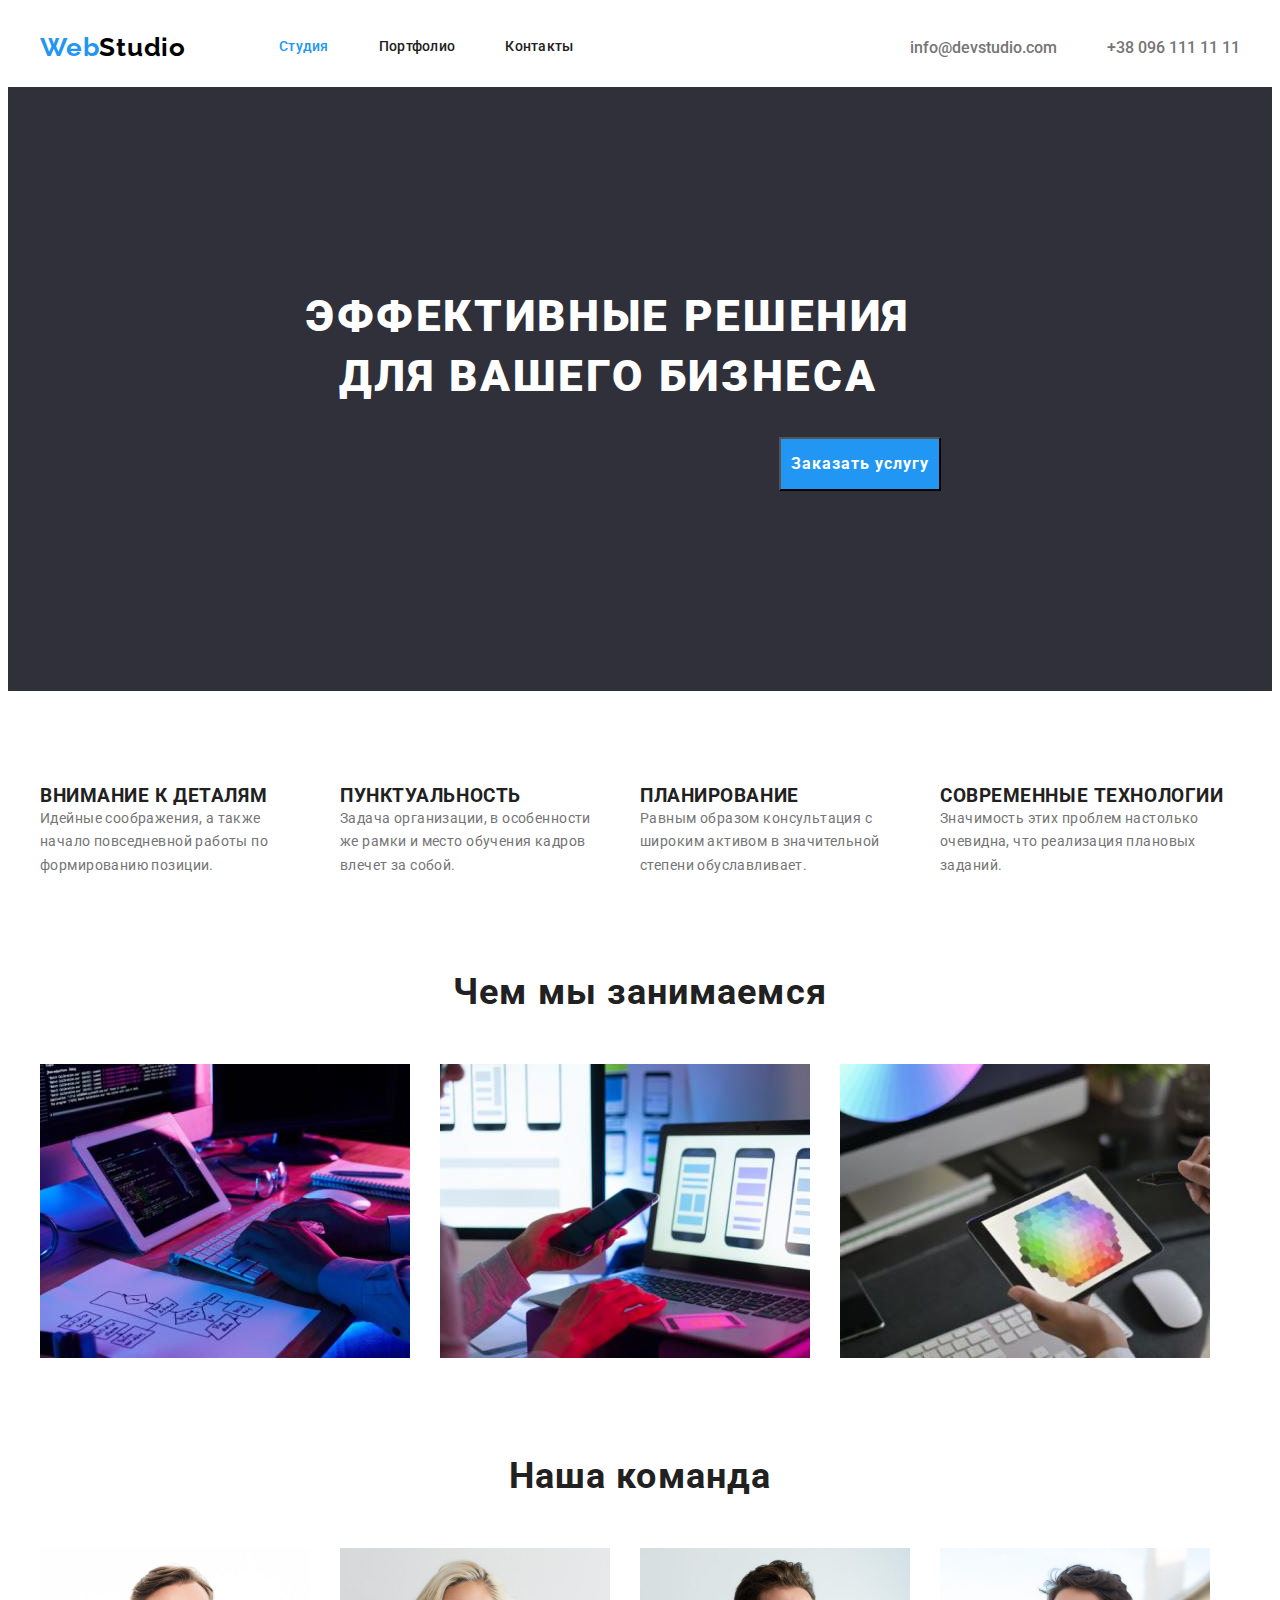
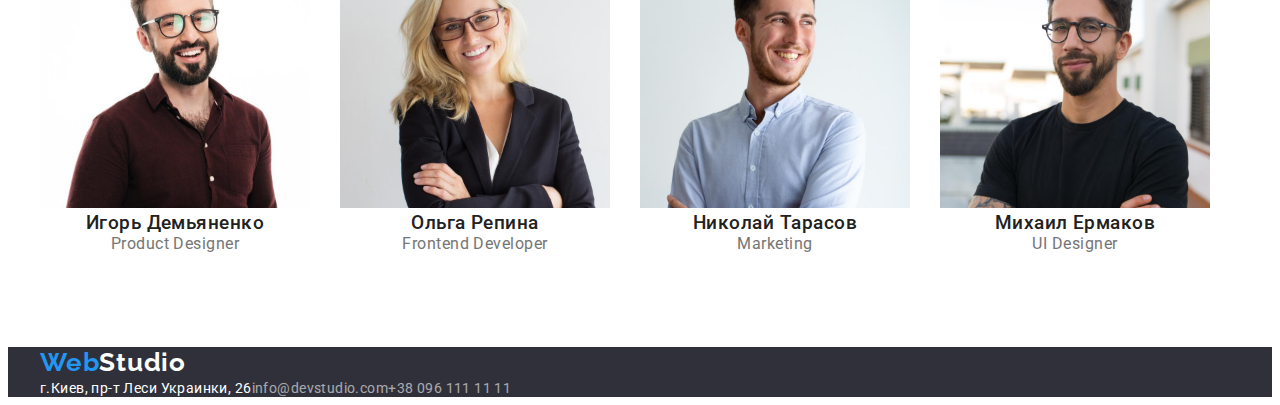
==== index.html @ 34bedf32 "display:flex" ====
<!DOCTYPE html>
<html lang="ru">

<head>
    <meta charset="UTF-8">
    <meta http-equiv="X-UA-Compatible" content="IE=edge">
    <meta name="viewport" content="width=device-width, initial-scale=1.0">
    <title>Document</title>
    <link rel="preconnect" href="https://fonts.googleapis.com">
<link rel="preconnect" href="https://fonts.gstatic.com" crossorigin>
<link href="https://fonts.googleapis.com/css2?family=Raleway:wght@700&family=Roboto:wght@400;500;700;900&display=swap" rel="stylesheet">
<link rel="stylesheet" href="https://cdnjs.cloudflare.com/ajax/libs/modern-normalize/1.1.0/modern-normalize.min.css" integrity="sha512-wpPYUAdjBVSE4KJnH1VR1HeZfpl1ub8YT/NKx4PuQ5NmX2tKuGu6U/JRp5y+Y8XG2tV+wKQpNHVUX03MfMFn9Q==" crossorigin="anonymous" referrerpolicy="no-referrer" />
    <link rel="stylesheet" href="./css/styles.css">
</head>

<body>
    <!-- Верхняя линия -->
    <!-- top line bd -->
    <header class="header">
      <div class="container header-container">
      <!-- Menu Nav -->
      <nav class="header-nav current">
        <a href="./index.html" class="header-logo link logo">Web<span class="header-logo-dark">Studio</span></a>
        <ul class="nav-menu list">
          <li class="menu-item">
              <a class="menu-link link current " href="./index.html">Студия</a>
          </li>
          <li class="menu-item">
              <a class="menu-link link" href="./portfolio.html">Портфолио</a>
          </li>
          <li class="menu-item">
              <a class="menu-link link" href="Контакты">Контакты</a>
          </li>
        </ul>
      </nav>
      <div class="header-connect">
      <ul class="list">
        <li>
            <a class="header-connect-list header-connect-mail link" href="e-mail.info@devstudio.com">info@devstudio.com</a>
        </li>
        <li>
            <a class="header-connect-list header-connect-tel link" href="tel:+380961111111">+38 096 111 11 11</a>
        </li>
      </ul>
      </div>
      </div>
    </header>

    <!-- main content -->
    <main>
      <!-- Шапка -->
      <section class="hero">
        <!-- Bg -->
        <div class="container hero-container">
        <h1 class="hero-title">ЭФФЕКТИВНЫЕ РЕШЕНИЯ ДЛЯ ВАШЕГО БИЗНЕСА</h1>
        <button class="hero-btn btn" type="button">Заказать услугу</button>
        </div>
      </section>

      <!-- Особенности -->
      <section class="feature">
        <div class="container feature-container">
        <ul class="feature-list list"> 
          <li class="feature-card">
            <h3 class="feature-title">Внимание к деталям</h3>
            <p class="feature-item">
              Идейные соображения, а также начало повседневной работы по
              формированию позиции.
            </p>
          </li>
          <li class="feature-card">
            <h3 class="feature-title">Пунктуальность</h3>
            <p class="feature-item">
              Задача организации, в особенности же рамки и место обучения кадров
              влечет за собой.
            </p>
          </li>
          <li class="feature-card">
            <h3 class="feature-title">Планирование</h3>
            <p class="feature-item">
              Равным образом консультация с широким активом в значительной
              степени обуславливает.
            </p>
          </li>
          <li class="feature-card">
            <h3 class="feature-title">Современные технологии</h3>
            <p class="feature-item">
              Значимость этих проблем настолько очевидна, что реализация
              плановых заданий.
            </p>
          </li>
        </ul>
        </div>
      </section>

      <!-- Чем мы занимаемся -->
      <section class="typography">
        <div class="container typography-container">
        <h2 class="typography-title">Чем мы занимаемся</h2>
        <ul class="typography-list list">
          <li class="typography-card">
            <img src="./images/box1.jpg" width="370" height="294" alt="PC" />
          </li>
          <li class="typography-card">
            <img src="./images/box2.jpg" width="370" height="294" alt="laptop" />
          </li>
          <li class="typography-card">
            <img src="./images/box3.jpg" width="370" height="294" alt="tablet" />
          </li>
        </ul>
        </div>
      </section>

      <!-- Наша команда -->
      <section class="team">
        
        <!-- Section bd -->
        <!-- team -->
        <h2 class="team-title">Наша команда</h2>
        <div class="container team-container">
        <ul class="team-list list">
          
          <li class="team-card">
            <img
              src="./images/img(1).jpg"
              width="270"
              height="260"
              alt="team card 1"/>
            <h3 class="team-item-title">Игорь Демьяненко</h3>
            <p class="team-item-text">Product Designer</p>
          </li>
          <li class="team-card">
            <img
              src="./images/img(2).jpg"
              width="270"
              height="260"
              alt="team card 2"/>
            <h3 class="team-item-title">Ольга Репина</h3>
            <p class="team-item-text">Frontend Developer</p>
          </li>
          <li class="team-card">
            <img
              src="./images/img(3).jpg"
              width="270"
              height="260"
              alt="team card 3"/>
            <h3 class="team-item-title">Николай Тарасов</h3>
            <p class="team-item-text">Marketing</p>
          </li>
          <li class="team-card">
            <img
              src="./images/img(4).jpg"
              width="270"
              height="260"
              alt="team card 4"/>
            <h3 class="team-item-title">Михаил Ермаков</h3>
            <p class="team-item-text">UI Designer</p>
          </li>
         
        </ul>
        </div>
      </section>
    </main>

    <!-- Подвал -->
    <!--Footer bd-->
    <footer class="footer-menu-link">
      <div class="container footer-container">
      <a class="footer-logo link logo" href="./index.html">Web<span class="header-logo-light">Studio</span></a>
      <address class="footer-address">
        <ul class="footer-address-list list">
            <li>
                <a class="footer-address-link link " href="https://goo.gl/maps/Ejw2aS4fVwMZo3iX7" target="blank" rel="noopener noreferrer">г.Киев, пр-т Леси Украинки, 26</a>
            </li>
            <li>
                <a class="footer-address-link footer-e-mail link" href="info@devstudio.com">info@devstudio.com</a>
            </li>
            <li>
                <a class="footer-address-link footer-tel link" href="tel:+380961111111">+38 096 111 11 11</a>
            </li>   
        </ul>
      </address>
      </div>
    </footer>

    <!-- указатели -->
  </body>
</html>
---- css/styles.css ----
:root {
    --header-color: #212121;
    --second-header-color: #757575;
    --title-color: #FFFFFF;
    --accent-color: #2196F3;
    --background-origin: #2F303A;
    --footer-contacts:rgba(255, 255, 255, 0.6);
    --header-logo-dark:#000000;
    }

    p, h1, h2, h3, h4, h5, h6 {
    margin: 0;
    }

    ul {
    margin: 0;
    padding: 0;
    }

    button {
    cursor: pointer;
    }
    
    body {
    font-style: normal;
    font-family: Roboto, 
    'Segoe UI', Oxygen, Ubuntu, Cantarell, 
    'Open Sans', 'Helvetica Neue', sans-serif;
    color:var(--header-color);
    }

    .container {
    width: 1200px;
    padding-left: 15px;
    padding-right: 15px;
    margin-left: auto;
    margin-right: auto;
    }
    
    .list {
    list-style: none;
    }
    
    .link {
    text-decoration: none;
    }
    
    /* --------------- nav --------------- */
    /* --------------- header ---------------*/

    .header {
        padding-top: 24px;
        padding-bottom: 24px;
    }
    .header-nav .current {
    color: var(--accent-color);
    }


    .header-container {
    display: flex;
    align-items: center;

    }

    .header-connect {
    margin-left: auto;
    align-items: center;
    }
    
    .header-nav {
    display: flex;
    align-items: center;
    }

   .nav-menu {
    display: flex;
    }

    .menu-item:not(:last-child),
    .header-connect-mail {
    margin-right: 50px;
    }

    .logo {
    margin-right: 93px;    
    }
     
    .list {
    display: flex;
    }

    .nav-menu,
    .footer-address-link {
    font-size: 14px; 
    line-height: 1.14;
    }

    /* -------------------------------- */
    .menu-link {
    font-weight: 500;
    letter-spacing: 0.02em;
    color: var(--header-color);
    }
    
    .menu-link:hover, 
    .menu-link:focus {
    color: var(--accent-color);
    }
    
    .header-connect-list {
    font-weight: 500;
    color: var(--second-header-color);
    }
    
    .header-connect-list:hover, 
    .header-connect-list:focus {
    color: var(--accent-color);
    }
    
    /* --------------- logo --------------- */
    
    .logo {
    font-family: Raleway;
    font-weight: bold;
    font-size: 26px;
    line-height: 1.19;
    letter-spacing: 0.03em;
    color: var(--accent-color);
    }
    
    .header-logo-dark {
    color: var(--header-logo-dark);
    }
    
    .header-logo-light {
    color: var(--title-color);
    }
    
    /* --------------- footer --------------- */
    
    .footer-menu-link {
    background-color: var(--background-origin);
    }
    
    .footer-address {
    font-style: normal;
    }
    
    /* --------------- address ---------------  */
    
    .footer-address-link {
    letter-spacing: 0.03em;
    color: var(--title-color);
    }
    
    .footer-address-link:hover,
    .footer-address-link:focus {
    color:var(--accent-color);
    }
    
    .footer-e-mail, 
    .footer-tel {
    font-style: normal;
    font-weight: normal;
    color: var(--footer-contacts);
    }
    
    /* --------------- hero --------------- */
    
    .hero {
    background-color: var(--background-origin);
    }

    .hero-container {
    display: column;
    align-items: center;
    padding-top: 200px;
    padding-bottom: 200px;
    padding-left: 252px;
    }
    
    .hero-title {
    font-weight: 900;
    font-size: 44px;
    line-height: 1.36;
    text-align: center;
    letter-spacing: 0.06em;
    text-transform: uppercase;
    color: var(--title-color);
    width: 696px;
    margin-bottom: 30px;
    }
    
    /* --------------- button --------------- */
    
    .hero-btn,
    .project-item {
    font-size: 16px;
    line-height: 1.87;
    }
    
    .hero-btn {
    cursor: pointer;
    font-family: inherit;
    font-weight: bold;
    display: block;
    padding: 10px; 32px;
    letter-spacing: 0.06em;
    color:var(--title-color);
    background-color:var(--accent-color);
    margin: 0 auto;
    }

    .main-btn {
    padding: 6px,22px;
    cursor: pointer;
    font-weight: 500;
    font-size: 16px;
    line-height: 1.63;
    align-items: center;
    text-align: center;
    letter-spacing: 0.03em;
    color: var(--header-color);
    }
    
    .main-btn:hover, 
    .main-btn:focus {
    color: var(--title-color);
    }
    
    .main-btn:hover, 
    .main-btn:focus {
    background-color: var(--accent-color);
    }
    
    /* --------------- feature --------------- */
    
    .feature-container {
    margin-top: 94px;
    margin-bottom: 94px;
    }

    .feature-title {
    font-style: normal;
    font-weight: bold;
    letter-spacing: 0.03em;
    text-transform: uppercase;
    color: var(--header-color);
    }
    
    .feature-item {
    width: 270px;
    font-size: 14px;
    line-height: 1.71;
    letter-spacing: 0.03em;
    color: var(--second-header-color);
    
    }

    .feature-card:not(:last-child) {
    margin-right: 30px;
    }
    
    /* --------------- typography --------------- */
    
    .typography-title {
    margin-bottom: 50px;
}

    /* --------------- team --------------- */
    
    .typography-title,
    .team-title {
    font-style: normal;
    font-weight: bold;
    font-size: 36px;
    line-height: 1.16;
    text-align: center;
    letter-spacing: 0.03em;
    color: var(--header-color);
    }

    .team-title {
    padding-top: 94px ;
    margin-bottom: 50px;
    }

    .typography-card:not(:last-child),
    .team-card:not(:last-child) {
    margin-right: 30px;
    }
    
    .team-list {
    font-size: 16px;
    line-height: 1.19x;
    text-align: center;
    letter-spacing: 0.03em;
    margin-bottom: 94px;
    }
    
    .team-item-title {
    font-weight: 500;
    color: var(--header-color);
    }
    
    .team-item-text {
    font-weight: normal;
    color: var(--second-header-color);
    }
    
    /* --------------- projects --------------- */

    .projects-card {
    align-content: flex-start;
    }
    
    .project-title {
    font-weight: bold;
    font-size: 18px;
    line-height: 2;
    letter-spacing: 0.06em;
    color: var(--header-color);
    }
    
    .project-item {
    font-weight: normal;
    letter-spacing: 0.03em;
    color: var(--second-header-color);
    }

    .project-container {

    }

.project-title-container {

}

.projects-containers {
    display: inline
}
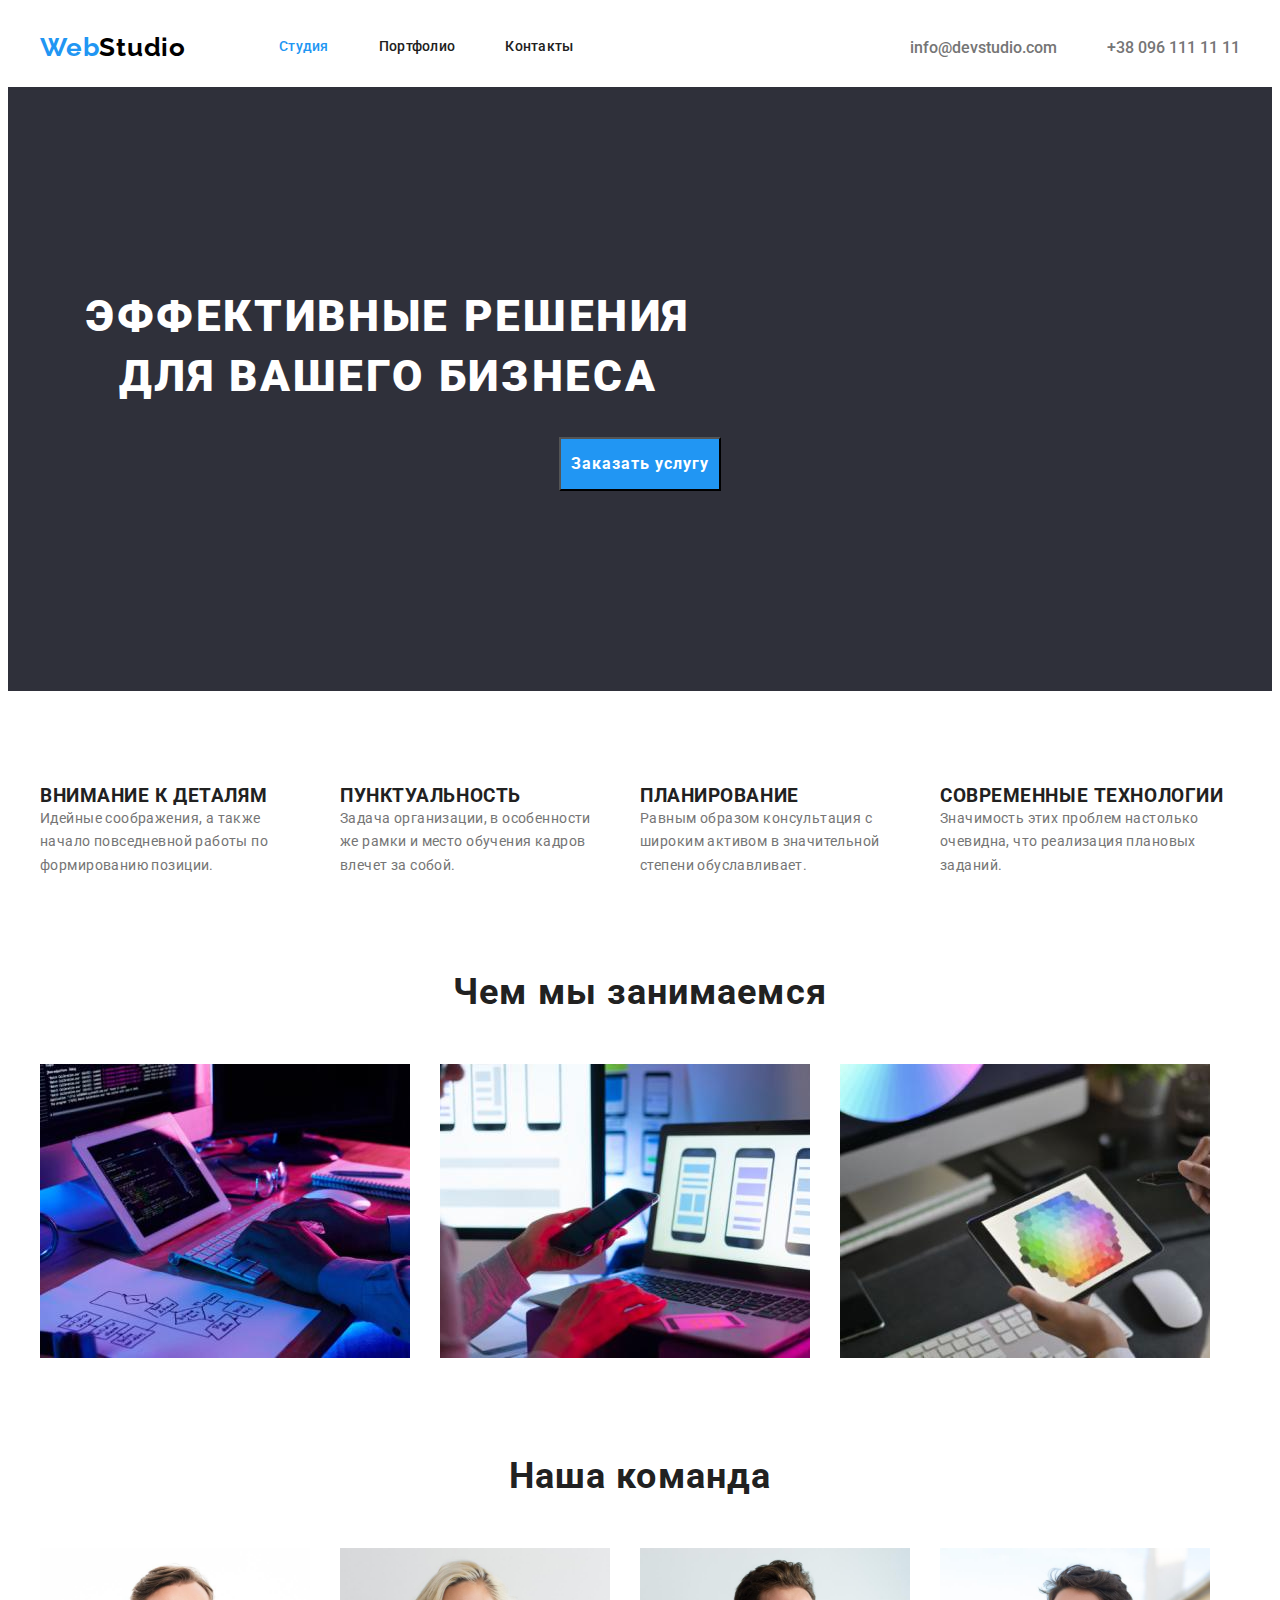
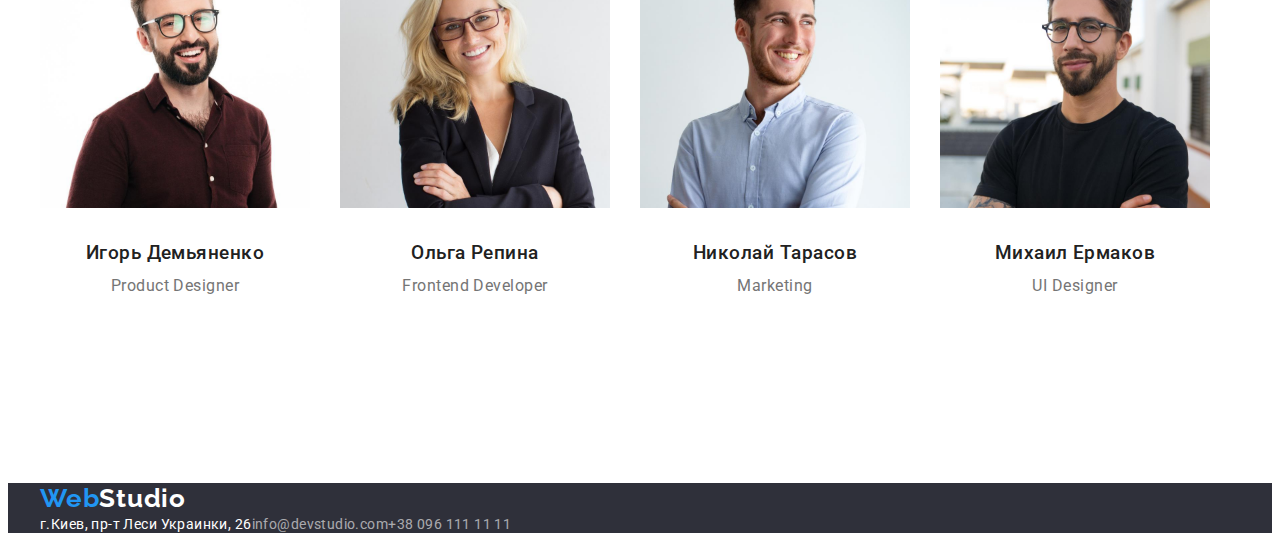
==== commit 73e3999b: "h-f-h" ====
--- a/index.html
+++ b/index.html
@@ -121,7 +121,7 @@
         <ul class="team-list list">
           
           <li class="team-card">
-            <img
+            <img class="team-images"
               src="./images/img(1).jpg"
               width="270"
               height="260"
@@ -130,7 +130,7 @@
             <p class="team-item-text">Product Designer</p>
           </li>
           <li class="team-card">
-            <img
+            <img class="team-images"
               src="./images/img(2).jpg"
               width="270"
               height="260"
@@ -139,7 +139,7 @@
             <p class="team-item-text">Frontend Developer</p>
           </li>
           <li class="team-card">
-            <img
+            <img class="team-images"
               src="./images/img(3).jpg"
               width="270"
               height="260"
@@ -148,7 +148,7 @@
             <p class="team-item-text">Marketing</p>
           </li>
           <li class="team-card">
-            <img
+            <img class="team-images"
               src="./images/img(4).jpg"
               width="270"
               height="260"
@@ -166,7 +166,7 @@
     <!--Footer bd-->
     <footer class="footer-menu-link">
       <div class="container footer-container">
-      <a class="footer-logo link logo" href="./index.html">Web<span class="header-logo-light">Studio</span></a>
+      <a class="footer-logo link logo" href="./index.html">Web<span class="footer-logo-light">Studio</span></a>
       <address class="footer-address">
         <ul class="footer-address-list list">
             <li>
--- a/css/styles.css
+++ b/css/styles.css
@@ -128,12 +128,16 @@
     letter-spacing: 0.03em;
     color: var(--accent-color);
     }
+
+    .footer-logo {
+        margin-top: 67px;
+    }
     
     .header-logo-dark {
     color: var(--header-logo-dark);
     }
     
-    .header-logo-light {
+    .footer-logo-light {
     color: var(--title-color);
     }
     
@@ -170,14 +174,12 @@
     
     .hero {
     background-color: var(--background-origin);
+    padding-top: 200px;
+    padding-bottom: 200px;
     }
 
     .hero-container {
     display: column;
-    align-items: center;
-    padding-top: 200px;
-    padding-bottom: 200px;
-    padding-left: 252px;
     }
     
     .hero-title {
@@ -190,6 +192,7 @@
     color: var(--title-color);
     width: 696px;
     margin-bottom: 30px;
+    margin: o auto;
     }
     
     /* --------------- button --------------- */
@@ -291,6 +294,10 @@
     margin-right: 30px;
     }
     
+    .team-card {
+margin-bottom: 94px;
+    }
+
     .team-list {
     font-size: 16px;
     line-height: 1.19x;
@@ -298,8 +305,13 @@
     letter-spacing: 0.03em;
     margin-bottom: 94px;
     }
-    
+
+    .team-images {
+margin-bottom: 30px;
+    }
+
     .team-item-title {
+        margin-bottom: 12px;
     font-weight: 500;
     color: var(--header-color);
     }
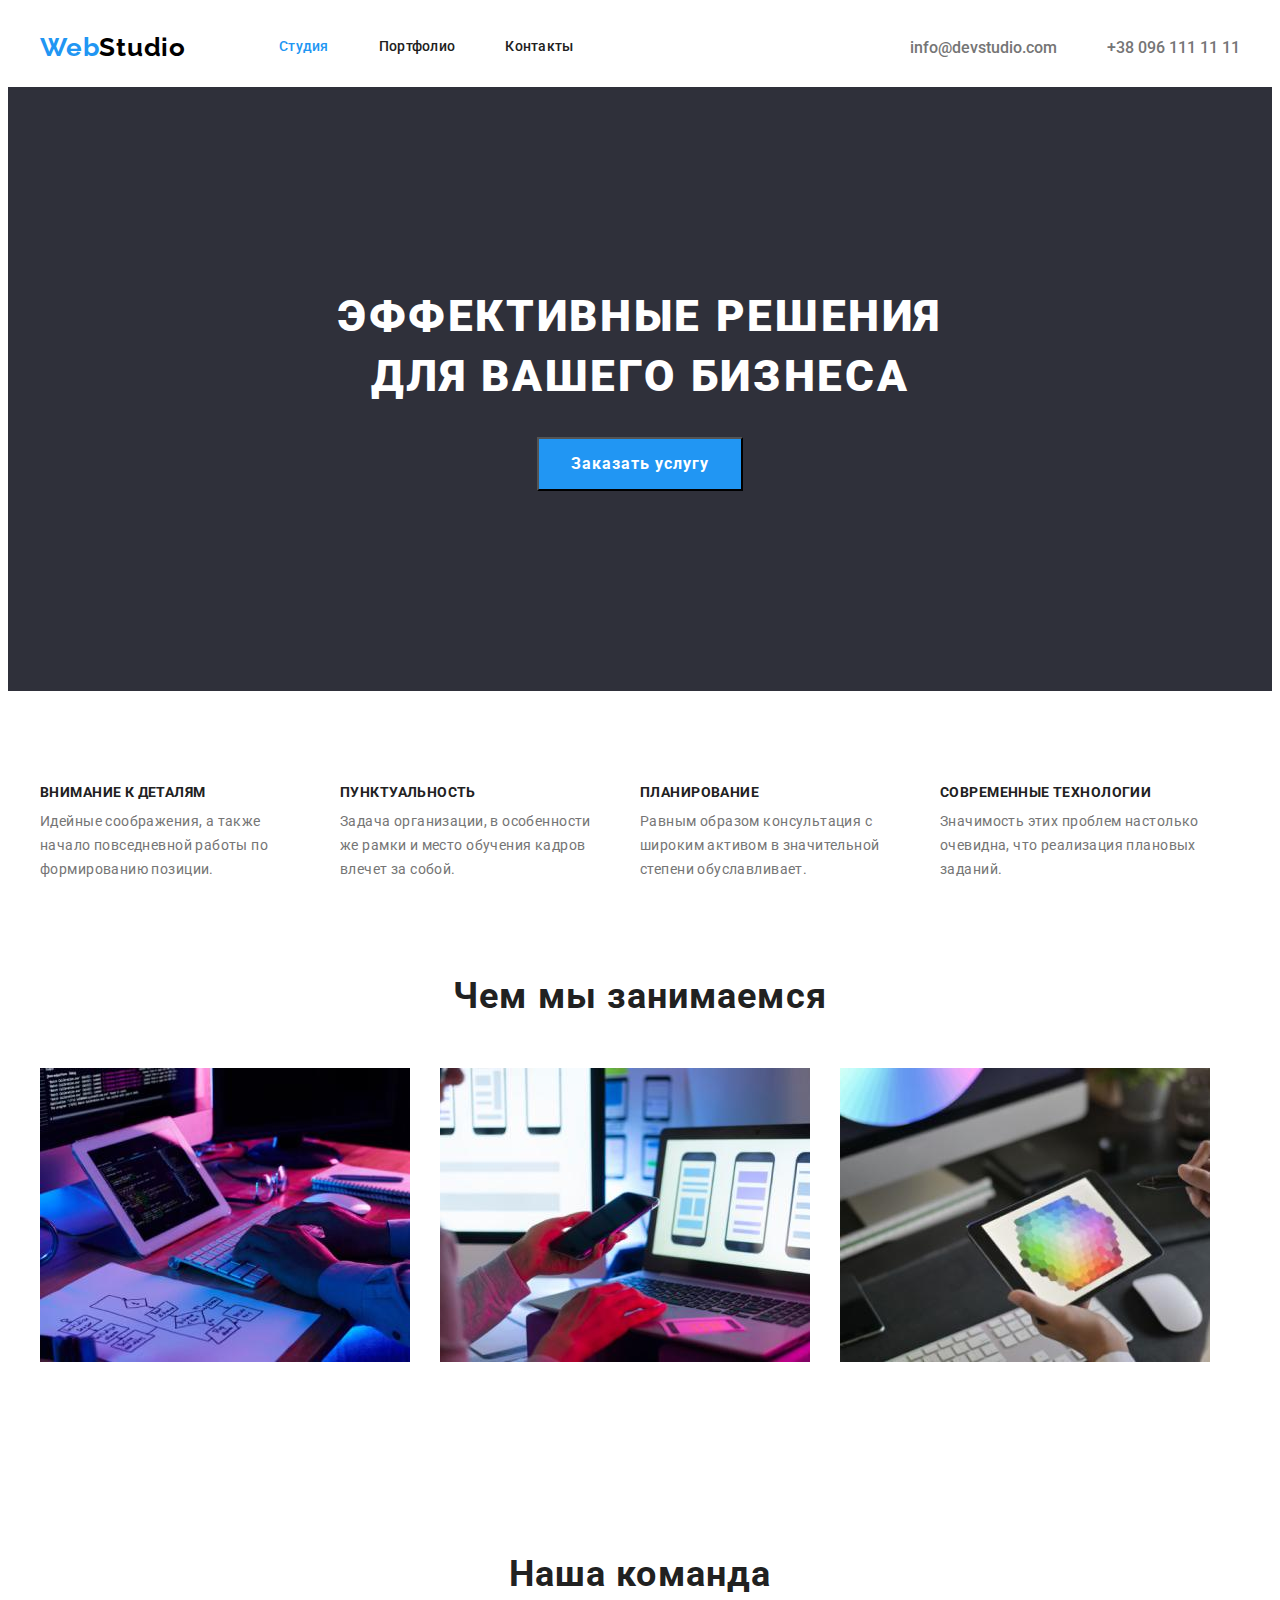
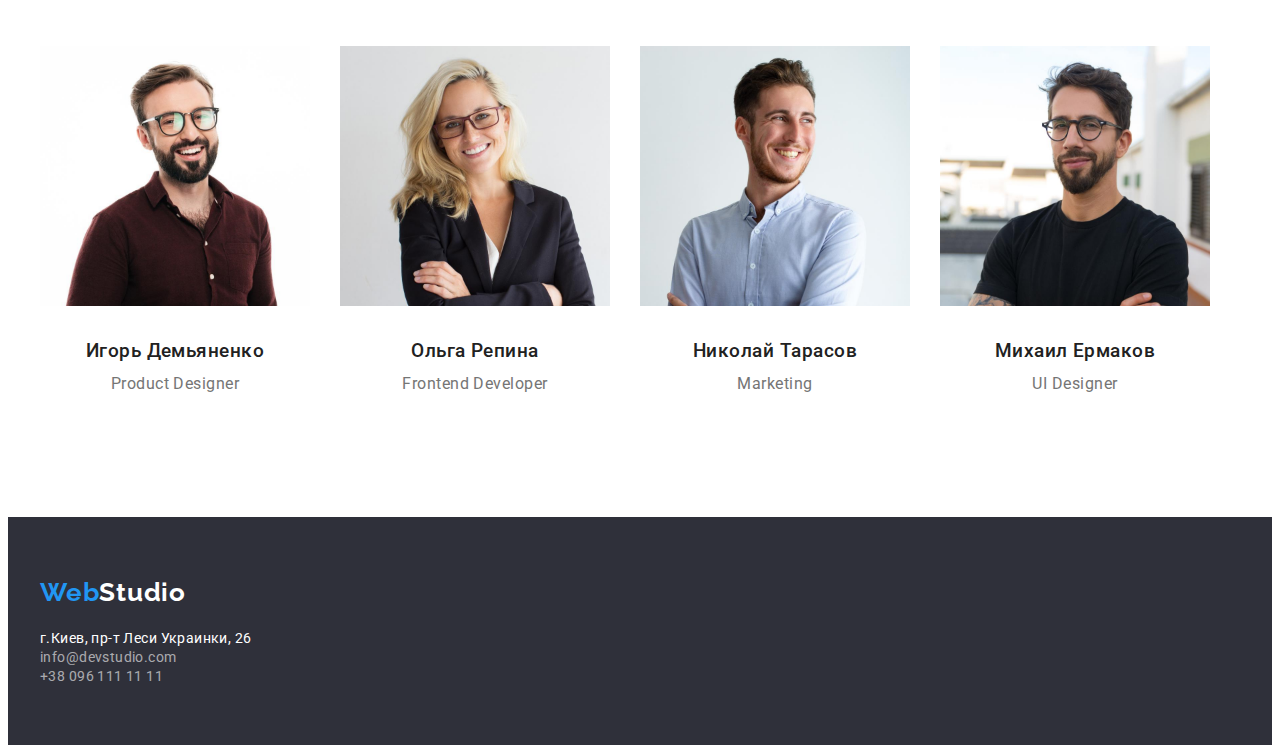
==== commit f419fe2a: "index.html+css=first_page" ====
--- a/index.html
+++ b/index.html
@@ -2,187 +2,183 @@
 <html lang="ru">
 
 <head>
-    <meta charset="UTF-8">
-    <meta http-equiv="X-UA-Compatible" content="IE=edge">
-    <meta name="viewport" content="width=device-width, initial-scale=1.0">
-    <title>Document</title>
-    <link rel="preconnect" href="https://fonts.googleapis.com">
-<link rel="preconnect" href="https://fonts.gstatic.com" crossorigin>
-<link href="https://fonts.googleapis.com/css2?family=Raleway:wght@700&family=Roboto:wght@400;500;700;900&display=swap" rel="stylesheet">
-<link rel="stylesheet" href="https://cdnjs.cloudflare.com/ajax/libs/modern-normalize/1.1.0/modern-normalize.min.css" integrity="sha512-wpPYUAdjBVSE4KJnH1VR1HeZfpl1ub8YT/NKx4PuQ5NmX2tKuGu6U/JRp5y+Y8XG2tV+wKQpNHVUX03MfMFn9Q==" crossorigin="anonymous" referrerpolicy="no-referrer" />
-    <link rel="stylesheet" href="./css/styles.css">
+  <meta charset="UTF-8">
+  <meta http-equiv="X-UA-Compatible" content="IE=edge">
+  <meta name="viewport" content="width=device-width, initial-scale=1.0">
+  <title>Document</title>
+  <link rel="preconnect" href="https://fonts.googleapis.com">
+  <link rel="preconnect" href="https://fonts.gstatic.com" crossorigin>
+  <link href="https://fonts.googleapis.com/css2?family=Raleway:wght@700&family=Roboto:wght@400;500;700;900&display=swap"
+    rel="stylesheet">
+  <link rel="stylesheet" href="https://cdnjs.cloudflare.com/ajax/libs/modern-normalize/1.1.0/modern-normalize.min.css"
+    integrity="sha512-wpPYUAdjBVSE4KJnH1VR1HeZfpl1ub8YT/NKx4PuQ5NmX2tKuGu6U/JRp5y+Y8XG2tV+wKQpNHVUX03MfMFn9Q=="
+    crossorigin="anonymous" referrerpolicy="no-referrer" />
+  <link rel="stylesheet" href="./css/styles.css">
 </head>
 
 <body>
-    <!-- Верхняя линия -->
-    <!-- top line bd -->
-    <header class="header">
-      <div class="container header-container">
-      <!-- Menu Nav -->
+
+  <!-- top line bd -->
+  <header class="header">
+    <div class="container header-container">
+
+      <!-- menu nav -->
       <nav class="header-nav current">
         <a href="./index.html" class="header-logo link logo">Web<span class="header-logo-dark">Studio</span></a>
         <ul class="nav-menu list">
           <li class="menu-item">
-              <a class="menu-link link current " href="./index.html">Студия</a>
+            <a class="menu-link link current " href="./index.html">Студия</a>
           </li>
           <li class="menu-item">
-              <a class="menu-link link" href="./portfolio.html">Портфолио</a>
+            <a class="menu-link link" href="./portfolio.html">Портфолио</a>
           </li>
           <li class="menu-item">
-              <a class="menu-link link" href="Контакты">Контакты</a>
+            <a class="menu-link link" href="Контакты">Контакты</a>
           </li>
         </ul>
       </nav>
       <div class="header-connect">
-      <ul class="list">
-        <li>
-            <a class="header-connect-list header-connect-mail link" href="e-mail.info@devstudio.com">info@devstudio.com</a>
-        </li>
-        <li>
+        <ul class="header-connect-menu list">
+          <li>
+            <a class="header-connect-list header-connect-mail link"
+              href="e-mail.info@devstudio.com">info@devstudio.com</a>
+          </li>
+          <li>
             <a class="header-connect-list header-connect-tel link" href="tel:+380961111111">+38 096 111 11 11</a>
-        </li>
-      </ul>
+          </li>
+        </ul>
       </div>
-      </div>
-    </header>
+    </div>
+  </header>
 
-    <!-- main content -->
-    <main>
-      <!-- Шапка -->
-      <section class="hero">
-        <!-- Bg -->
-        <div class="container hero-container">
+  <!-- main content -->
+  <main>
+
+    <!-- hero -->
+    <section class="hero">
+      <div class="container hero-container">
         <h1 class="hero-title">ЭФФЕКТИВНЫЕ РЕШЕНИЯ ДЛЯ ВАШЕГО БИЗНЕСА</h1>
         <button class="hero-btn btn" type="button">Заказать услугу</button>
-        </div>
-      </section>
+      </div>
+    </section>
 
-      <!-- Особенности -->
-      <section class="feature">
-        <div class="container feature-container">
-        <ul class="feature-list list"> 
-          <li class="feature-card">
+    <!-- feature -->
+    <section class="feature">
+      <div class="container feature-container">
+        <ul class="feature-list list">
+          <li class="feature-item">
             <h3 class="feature-title">Внимание к деталям</h3>
-            <p class="feature-item">
-              Идейные соображения, а также начало повседневной работы по
-              формированию позиции.
+            <p class="feature-text">
+              Идейные соображения, а также начало повседневной работы по формированию позиции.
             </p>
           </li>
-          <li class="feature-card">
+          <li class="feature-item">
             <h3 class="feature-title">Пунктуальность</h3>
-            <p class="feature-item">
-              Задача организации, в особенности же рамки и место обучения кадров
-              влечет за собой.
+            <p class="feature-text">
+              Задача организации, в особенности же рамки и место обучения кадров влечет за собой.
             </p>
           </li>
-          <li class="feature-card">
+          <li class="feature-item">
             <h3 class="feature-title">Планирование</h3>
-            <p class="feature-item">
-              Равным образом консультация с широким активом в значительной
-              степени обуславливает.
+            <p class="feature-text">
+              Равным образом консультация с широким активом в значительной степени обуславливает.
             </p>
           </li>
-          <li class="feature-card">
+          <li class="feature-item">
             <h3 class="feature-title">Современные технологии</h3>
-            <p class="feature-item">
-              Значимость этих проблем настолько очевидна, что реализация
-              плановых заданий.
+            <p class="feature-text">
+              Значимость этих проблем настолько очевидна, что реализация плановых заданий.
             </p>
           </li>
         </ul>
-        </div>
-      </section>
+      </div>
+    </section>
 
-      <!-- Чем мы занимаемся -->
-      <section class="typography">
-        <div class="container typography-container">
+    <!-- typography -->
+    <section class="typography">
+      <div class="container typography-container">
         <h2 class="typography-title">Чем мы занимаемся</h2>
         <ul class="typography-list list">
-          <li class="typography-card">
+          <li class="typography-item">
             <img src="./images/box1.jpg" width="370" height="294" alt="PC" />
           </li>
-          <li class="typography-card">
+          <li class="typography-item">
             <img src="./images/box2.jpg" width="370" height="294" alt="laptop" />
           </li>
-          <li class="typography-card">
+          <li class="typography-item">
             <img src="./images/box3.jpg" width="370" height="294" alt="tablet" />
           </li>
         </ul>
-        </div>
-      </section>
+      </div>
+    </section>
 
-      <!-- Наша команда -->
-      <section class="team">
-        
-        <!-- Section bd -->
-        <!-- team -->
-        <h2 class="team-title">Наша команда</h2>
-        <div class="container team-container">
+    <!-- team -->
+    <section class="team">
+      <h2 class="team-title">Наша команда</h2>
+
+      <!-- team-container -->
+      <div class="container">
         <ul class="team-list list">
-          
-          <li class="team-card">
-            <img class="team-images"
-              src="./images/img(1).jpg"
-              width="270"
-              height="260"
-              alt="team card 1"/>
-            <h3 class="team-item-title">Игорь Демьяненко</h3>
-            <p class="team-item-text">Product Designer</p>
+
+          <li class="team-item">
+            <img src="./images/img(1).jpg" width="270" height="260" alt="team card 1" />
+            <div class="team-container">
+              <h3 class="team-item-title">Игорь Демьяненко</h3>
+              <p class="team-item-text">Product Designer</p>
+            </div>
           </li>
-          <li class="team-card">
-            <img class="team-images"
-              src="./images/img(2).jpg"
-              width="270"
-              height="260"
-              alt="team card 2"/>
-            <h3 class="team-item-title">Ольга Репина</h3>
-            <p class="team-item-text">Frontend Developer</p>
+          <li class="team-item">
+            <img src="./images/img(2).jpg" width="270" height="260" alt="team card 2" />
+            <div class="team-container">
+              <h3 class="team-item-title">Ольга Репина</h3>
+              <p class="team-item-text">Frontend Developer</p>
+            </div>
           </li>
-          <li class="team-card">
-            <img class="team-images"
-              src="./images/img(3).jpg"
-              width="270"
-              height="260"
-              alt="team card 3"/>
-            <h3 class="team-item-title">Николай Тарасов</h3>
-            <p class="team-item-text">Marketing</p>
+          <li class="team-item">
+            <img src="./images/img(3).jpg" width="270" height="260" alt="team card 3" />
+            <div class="team-container">
+              <h3 class="team-item-title">Николай Тарасов</h3>
+              <p class="team-item-text">Marketing</p>
+            </div>
           </li>
-          <li class="team-card">
-            <img class="team-images"
-              src="./images/img(4).jpg"
-              width="270"
-              height="260"
-              alt="team card 4"/>
-            <h3 class="team-item-title">Михаил Ермаков</h3>
-            <p class="team-item-text">UI Designer</p>
+          <li class="team-item">
+            <img src="./images/img(4).jpg" width="270" height="260" alt="team card 4" />
+            <div class="team-container">
+              <h3 class="team-item-title">Михаил Ермаков</h3>
+              <p class="team-item-text">UI Designer</p>
+            </div>
           </li>
-         
+
         </ul>
-        </div>
-      </section>
-    </main>
+      </div>
+    </section>
+  </main>
 
-    <!-- Подвал -->
-    <!--Footer bd-->
-    <footer class="footer-menu-link">
-      <div class="container footer-container">
-      <a class="footer-logo link logo" href="./index.html">Web<span class="footer-logo-light">Studio</span></a>
+  <!-- footer -->
+  <footer class="footer">
+    <div class="container footer-container">
+      <a class="logo link" href="./index.html">Web<span class="footer-logo-light">Studio</span></a>
+
+      <!-- address -->
       <address class="footer-address">
-        <ul class="footer-address-list list">
+        <div class="footer-connect">
+          <ul class="footer-address-menu list">
             <li>
-                <a class="footer-address-link link " href="https://goo.gl/maps/Ejw2aS4fVwMZo3iX7" target="blank" rel="noopener noreferrer">г.Киев, пр-т Леси Украинки, 26</a>
+              <a class="footer-address-link link " href="https://goo.gl/maps/Ejw2aS4fVwMZo3iX7" target="blank"
+                rel="noopener noreferrer">г.Киев, пр-т Леси Украинки, 26</a>
             </li>
             <li>
-                <a class="footer-address-link footer-e-mail link" href="info@devstudio.com">info@devstudio.com</a>
+              <a class="footer-address-link footer-e-mail link" href="info@devstudio.com">info@devstudio.com</a>
             </li>
             <li>
-                <a class="footer-address-link footer-tel link" href="tel:+380961111111">+38 096 111 11 11</a>
-            </li>   
-        </ul>
+              <a class="footer-address-link footer-tel link" href="tel:+380961111111">+38 096 111 11 11</a>
+            </li>
+          </ul>
+        </div>
       </address>
-      </div>
-    </footer>
+    </div>
+  </footer>
 
-    <!-- указатели -->
-  </body>
+</body>
+
 </html>--- a/css/styles.css
+++ b/css/styles.css
@@ -1,354 +1,399 @@
 :root {
-    --header-color: #212121;
-    --second-header-color: #757575;
-    --title-color: #FFFFFF;
-    --accent-color: #2196F3;
-    --background-origin: #2F303A;
-    --footer-contacts:rgba(255, 255, 255, 0.6);
-    --header-logo-dark:#000000;
-    }
+--header-color: #212121;
+--second-header-color: #757575;
+--title-color: #FFFFFF;
+--accent-color: #2196F3;
+--background-origin: #2F303A;
+--footer-contacts:rgba(255, 255, 255, 0.6);
+--header-logo-dark:#000000;
+}
 
     p, h1, h2, h3, h4, h5, h6 {
-    margin: 0;
+        margin: 0;
     }
 
     ul {
-    margin: 0;
-    padding: 0;
+        margin: 0;
+        padding: 0;
     }
 
     button {
-    cursor: pointer;
+        cursor: pointer;
     }
     
     body {
-    font-style: normal;
-    font-family: Roboto, 
-    'Segoe UI', Oxygen, Ubuntu, Cantarell, 
-    'Open Sans', 'Helvetica Neue', sans-serif;
-    color:var(--header-color);
+        font-style: normal;
+        font-family: Roboto, 
+        'Segoe UI', Oxygen, Ubuntu, Cantarell, 
+        'Open Sans', 'Helvetica Neue', sans-serif;
+        color:var(--header-color);
     }
 
     .container {
-    width: 1200px;
-    padding-left: 15px;
-    padding-right: 15px;
-    margin-left: auto;
-    margin-right: auto;
+        width: 1200px;
+        padding-left: 15px;
+        padding-right: 15px;
+        margin-left: auto;
+        margin-right: auto;
     }
     
     .list {
-    list-style: none;
+        list-style: none;
     }
     
     .link {
-    text-decoration: none;
-    }
-    
-    /* --------------- nav --------------- */
+        text-decoration: none;
+    }
+
+      /* --------------- logo --------------- */
+    
+    .logo {
+        font-family: Raleway;
+        font-weight: bold;
+        font-size: 26px;
+        line-height: 1.19;
+        letter-spacing: 0.03em;
+        color: var(--accent-color);
+    }
+
+    .header-logo {
+        margin-right: 93px;    
+    }
+    
+    .header-logo-dark {
+        color: var(--header-logo-dark);
+    }
+    
+    .footer-logo-light {
+        color: var(--title-color);
+    }
+
     /* --------------- header ---------------*/
 
     .header {
         padding-top: 24px;
         padding-bottom: 24px;
     }
-    .header-nav .current {
-    color: var(--accent-color);
-    }
-
 
     .header-container {
-    display: flex;
-    align-items: center;
-
+        display: flex;
+        align-items: center;
     }
 
     .header-connect {
-    margin-left: auto;
-    align-items: center;
-    }
-    
+        margin-left: auto;
+        align-items: center;
+    }
+
+    .list,
+    .header-connect-menu {
+        display: flex;
+    }
+    
+    /* --------------- nav --------------- */
+
     .header-nav {
-    display: flex;
-    align-items: center;
+        display: flex;
+        align-items: center;
     }
 
    .nav-menu {
-    display: flex;
+        display: flex;
     }
 
     .menu-item:not(:last-child),
     .header-connect-mail {
-    margin-right: 50px;
-    }
-
-    .logo {
-    margin-right: 93px;    
-    }
-     
-    .list {
-    display: flex;
-    }
-
+        margin-right: 50px;
+    }
+
+    .header-nav .current {
+        color: var(--accent-color);
+    }
+
+    .menu-link {
+        font-weight: 500;
+        letter-spacing: 0.02em;
+        color: var(--header-color);
+    }
+    
+    .menu-link:hover, 
+    .menu-link:focus {
+        color: var(--accent-color);
+    }
+    
+    .header-connect-list {
+        font-weight: 500;
+        color: var(--second-header-color);
+    }
+    
+    .header-connect-list:hover, 
+    .header-connect-list:focus {
+        color: var(--accent-color);
+    }
+    
     .nav-menu,
     .footer-address-link {
-    font-size: 14px; 
-    line-height: 1.14;
-    }
-
-    /* -------------------------------- */
-    .menu-link {
-    font-weight: 500;
-    letter-spacing: 0.02em;
-    color: var(--header-color);
-    }
-    
-    .menu-link:hover, 
-    .menu-link:focus {
-    color: var(--accent-color);
-    }
-    
-    .header-connect-list {
-    font-weight: 500;
-    color: var(--second-header-color);
-    }
-    
-    .header-connect-list:hover, 
-    .header-connect-list:focus {
-    color: var(--accent-color);
-    }
-    
-    /* --------------- logo --------------- */
-    
-    .logo {
-    font-family: Raleway;
-    font-weight: bold;
-    font-size: 26px;
-    line-height: 1.19;
-    letter-spacing: 0.03em;
-    color: var(--accent-color);
-    }
-
-    .footer-logo {
-        margin-top: 67px;
-    }
-    
-    .header-logo-dark {
-    color: var(--header-logo-dark);
-    }
-    
-    .footer-logo-light {
-    color: var(--title-color);
+        font-size: 14px; 
+        line-height: 1.14;
     }
     
     /* --------------- footer --------------- */
     
-    .footer-menu-link {
-    background-color: var(--background-origin);
-    }
-    
+    .footer {
+        background-color: var(--background-origin);
+    }
+
+    .footer-container {
+        display: column;
+        padding-top: 60px;
+        padding-bottom: 60px;
+    }
+
     .footer-address {
-    font-style: normal;
+        font-style: normal;
+    }
+
+    .footer-connect {
+        margin-top: 20px;
+    }
+
+    .footer-address-menu {
+        display: inline-block;
     }
     
     /* --------------- address ---------------  */
     
     .footer-address-link {
-    letter-spacing: 0.03em;
-    color: var(--title-color);
+        letter-spacing: 0.03em;
+        color: var(--title-color);
     }
     
     .footer-address-link:hover,
     .footer-address-link:focus {
-    color:var(--accent-color);
+        color:var(--accent-color);
     }
     
     .footer-e-mail, 
     .footer-tel {
-    font-style: normal;
-    font-weight: normal;
-    color: var(--footer-contacts);
+        font-style: normal;
+        font-weight: normal;
+        color: var(--footer-contacts);
     }
     
     /* --------------- hero --------------- */
     
     .hero {
-    background-color: var(--background-origin);
-    padding-top: 200px;
-    padding-bottom: 200px;
+        background-color: var(--background-origin);
+        padding-top: 200px;
+        padding-bottom: 200px;
     }
 
     .hero-container {
-    display: column;
+        display: column;
     }
     
     .hero-title {
-    font-weight: 900;
-    font-size: 44px;
-    line-height: 1.36;
-    text-align: center;
-    letter-spacing: 0.06em;
-    text-transform: uppercase;
-    color: var(--title-color);
-    width: 696px;
-    margin-bottom: 30px;
-    margin: o auto;
-    }
-    
-    /* --------------- button --------------- */
+        font-weight: 900;
+        font-size: 44px;
+        line-height: 1.36;
+        text-align: center;
+        letter-spacing: 0.06em;
+        text-transform: uppercase;
+        color: var(--title-color);
+        width: 696px;
+        margin: 0 auto;
+        margin-bottom: 30px;
+    }
+    
+    /* --------------- hero button --------------- */
     
     .hero-btn,
-    .project-item {
-    font-size: 16px;
-    line-height: 1.87;
+    .project-text {
+        font-size: 16px;
+        line-height: 1.87;
     }
     
     .hero-btn {
-    cursor: pointer;
-    font-family: inherit;
-    font-weight: bold;
-    display: block;
-    padding: 10px; 32px;
-    letter-spacing: 0.06em;
-    color:var(--title-color);
-    background-color:var(--accent-color);
-    margin: 0 auto;
-    }
-
-    .main-btn {
-    padding: 6px,22px;
-    cursor: pointer;
-    font-weight: 500;
-    font-size: 16px;
-    line-height: 1.63;
-    align-items: center;
-    text-align: center;
-    letter-spacing: 0.03em;
-    color: var(--header-color);
+        cursor: pointer;
+        font-family: inherit;
+        font-weight: bold;
+        display: block;
+        padding: 10px 32px;
+        letter-spacing: 0.06em;
+        color:var(--title-color);
+        background-color:var(--accent-color);
+        margin: 0 auto;
     }
     
     .main-btn:hover, 
     .main-btn:focus {
-    color: var(--title-color);
+        color: var(--title-color);
     }
     
     .main-btn:hover, 
     .main-btn:focus {
-    background-color: var(--accent-color);
+        background-color: var(--accent-color);
+    }
+    
+    /* --------------- items --------------- */
+
+    .feature-item:not(:last-child),
+    .typography-item:not(:last-child),
+    .team-item:not(:last-child),
+    .project-item {
+        margin-right: 30px;
     }
     
     /* --------------- feature --------------- */
     
-    .feature-container {
-    margin-top: 94px;
-    margin-bottom: 94px;
-    }
+    .feature {
+        margin-top: 94px;
+        margin-bottom: 94px;
+    }
+
+    .feature-container {?}
+
+    .feature-list {?}
 
     .feature-title {
-    font-style: normal;
-    font-weight: bold;
-    letter-spacing: 0.03em;
-    text-transform: uppercase;
-    color: var(--header-color);
-    }
-    
-    .feature-item {
-    width: 270px;
-    font-size: 14px;
-    line-height: 1.71;
-    letter-spacing: 0.03em;
-    color: var(--second-header-color);
-    
-    }
-
-    .feature-card:not(:last-child) {
-    margin-right: 30px;
-    }
-    
+        font-style: normal;
+        font-weight: bold;
+        font-size: 14px;
+        line-height: 1.14;
+        letter-spacing: 0.03em;
+        text-transform: uppercase;
+        color: var(--header-color);
+        margin-bottom: 10px;
+    }
+    
+    .feature-text {
+        width: 270px;
+        font-size: 14px;
+        line-height: 1.71;
+        letter-spacing: 0.03em;
+        color: var(--second-header-color);
+    }
+        
     /* --------------- typography --------------- */
+
+    .typography {
+        padding-bottom: 94px;
+    }
     
     .typography-title {
-    margin-bottom: 50px;
-}
-
-    /* --------------- team --------------- */
-    
+        margin-bottom: 50px;
+    }
+
     .typography-title,
     .team-title {
-    font-style: normal;
-    font-weight: bold;
-    font-size: 36px;
-    line-height: 1.16;
-    text-align: center;
-    letter-spacing: 0.03em;
-    color: var(--header-color);
+        font-style: normal;
+        font-weight: bold;
+        font-size: 36px;
+        line-height: 1.16;
+        text-align: center;
+        letter-spacing: 0.03em;
+        color: var(--header-color);
+    }
+
+    /* --------------- team --------------- */
+
+    .team {
+        padding-top: 94px;
+        padding-bottom: 94px;
     }
 
     .team-title {
-    padding-top: 94px ;
-    margin-bottom: 50px;
-    }
-
-    .typography-card:not(:last-child),
-    .team-card:not(:last-child) {
-    margin-right: 30px;
-    }
-    
-    .team-card {
-margin-bottom: 94px;
+        margin-bottom: 50px;
+    }
+
+    .team-container {
+        padding-top: 30px;
+        padding-bottom: 30px;
     }
 
     .team-list {
-    font-size: 16px;
-    line-height: 1.19x;
-    text-align: center;
-    letter-spacing: 0.03em;
-    margin-bottom: 94px;
-    }
-
-    .team-images {
-margin-bottom: 30px;
+        font-size: 16px;
+        line-height: 1.19x;
+        text-align: center;
+        letter-spacing: 0.03em;
+        display: flex;
+    }
+
+    .team-item {
     }
 
     .team-item-title {
         margin-bottom: 12px;
-    font-weight: 500;
-    color: var(--header-color);
+        font-weight: 500;
+        color: var(--header-color);
     }
     
     .team-item-text {
-    font-weight: normal;
-    color: var(--second-header-color);
+        font-weight: normal;
+        color: var(--second-header-color);
     }
     
     /* --------------- projects --------------- */
 
-    .projects-card {
-    align-content: flex-start;
-    }
-    
+    .portfolio {
+            display: wrap;
+    }
+
+    .portfolio-container {
+        padding-top: 94px;
+        padding-bottom: 94px;
+    }
+
+    .btn-container {
+      
+    }
+
+    .btn-list { 
+    
+    }
+
+    .main-btn {
+        margin-right: 8px;
+        margin-bottom: 50px;
+        cursor: pointer;
+        font-size: 16px;
+        line-height: 1.63;
+        align-items: center;
+        text-align: center;
+        letter-spacing: 0.03em;
+        color: var(--header-color);
+    }
+
+    .projects-container {
+    
+    }
+
+    .projects-list {
+    
+    }
+
+    .project-card {
+        
+    }
+
+    .project-img {
+        display: flex;
+    }
+
+    .project-title-container {
+        margin: 20px, 24px;
+    }
+
     .project-title {
-    font-weight: bold;
-    font-size: 18px;
-    line-height: 2;
-    letter-spacing: 0.06em;
-    color: var(--header-color);
-    }
-    
-    .project-item {
-    font-weight: normal;
-    letter-spacing: 0.03em;
-    color: var(--second-header-color);
-    }
-
-    .project-container {
-
-    }
-
-.project-title-container {
-
-}
-
-.projects-containers {
-    display: inline
-}+        font-weight: bold;
+        font-size: 18px;
+        line-height: 2;
+        letter-spacing: 0.06em;
+        color: var(--header-color);
+    }
+    
+    .project-text {
+        font-weight: normal;
+        letter-spacing: 0.03em;
+        color: var(--second-header-color);
+    }
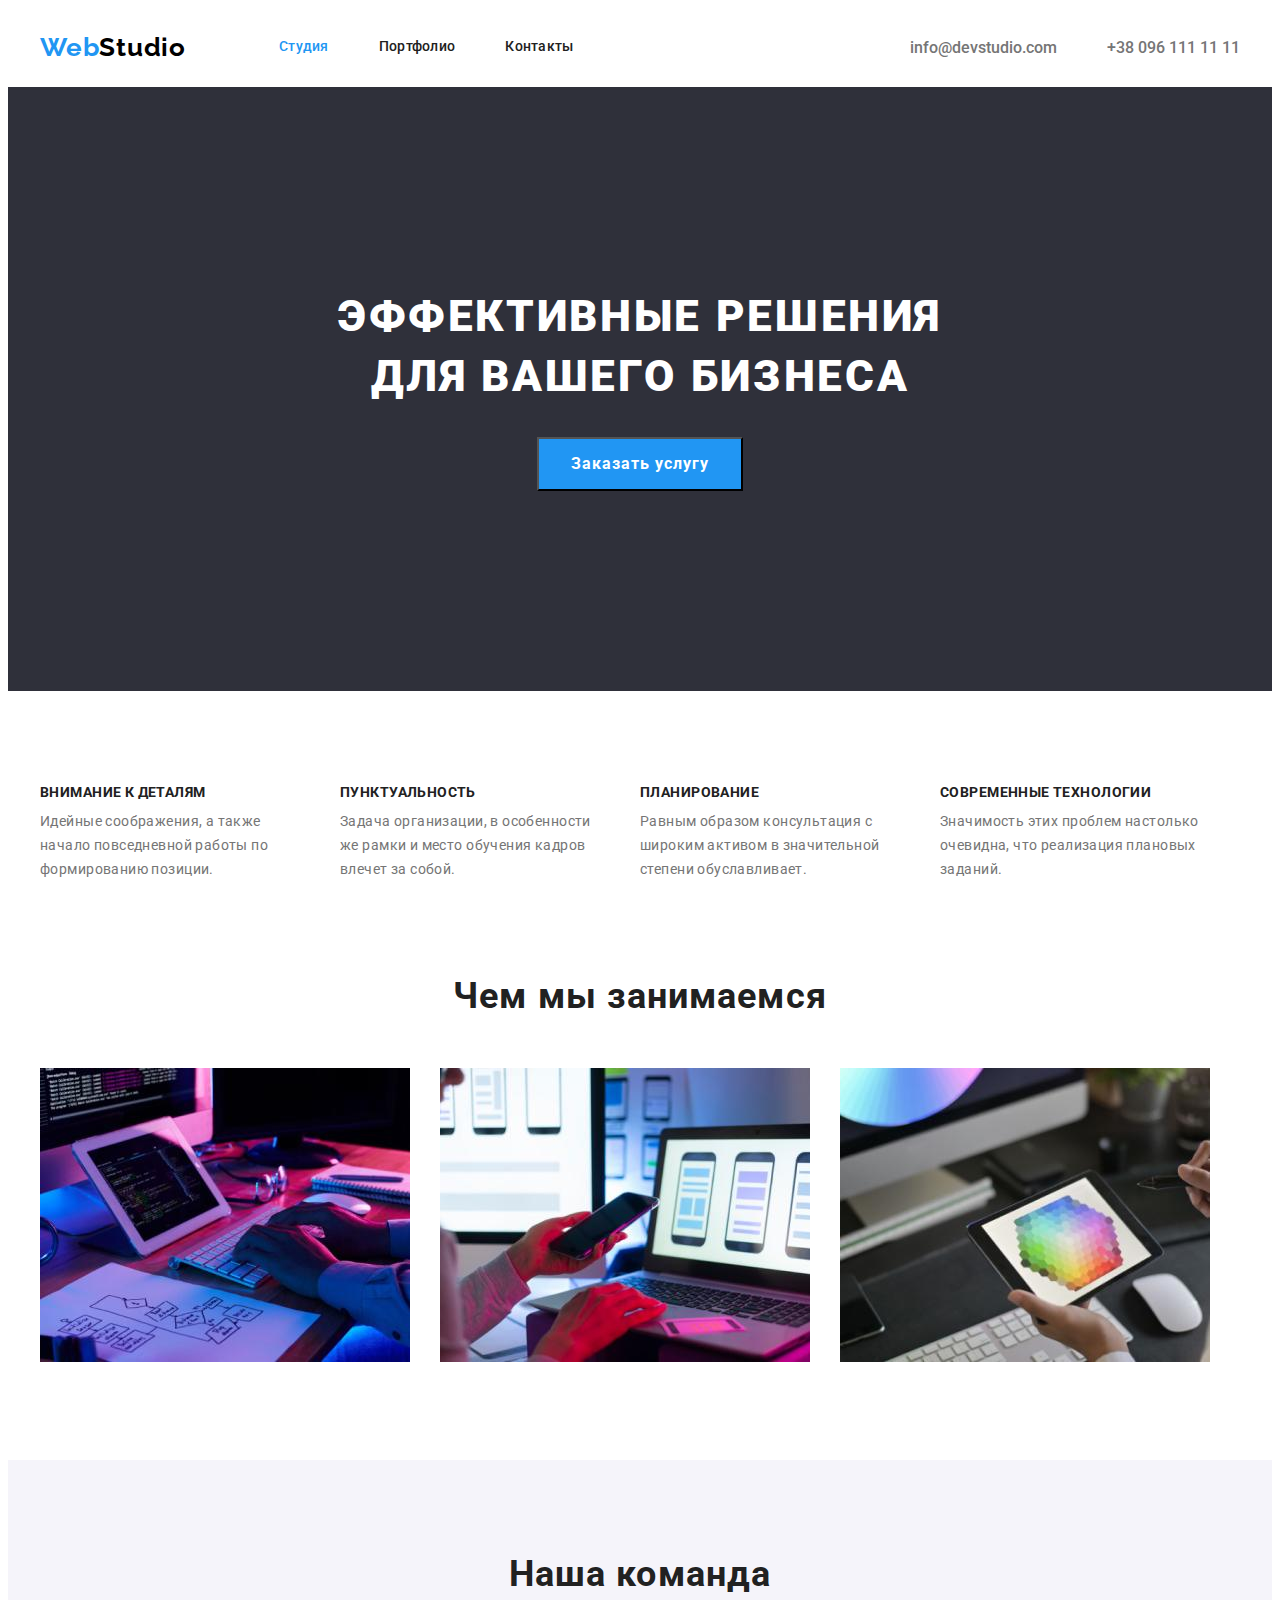
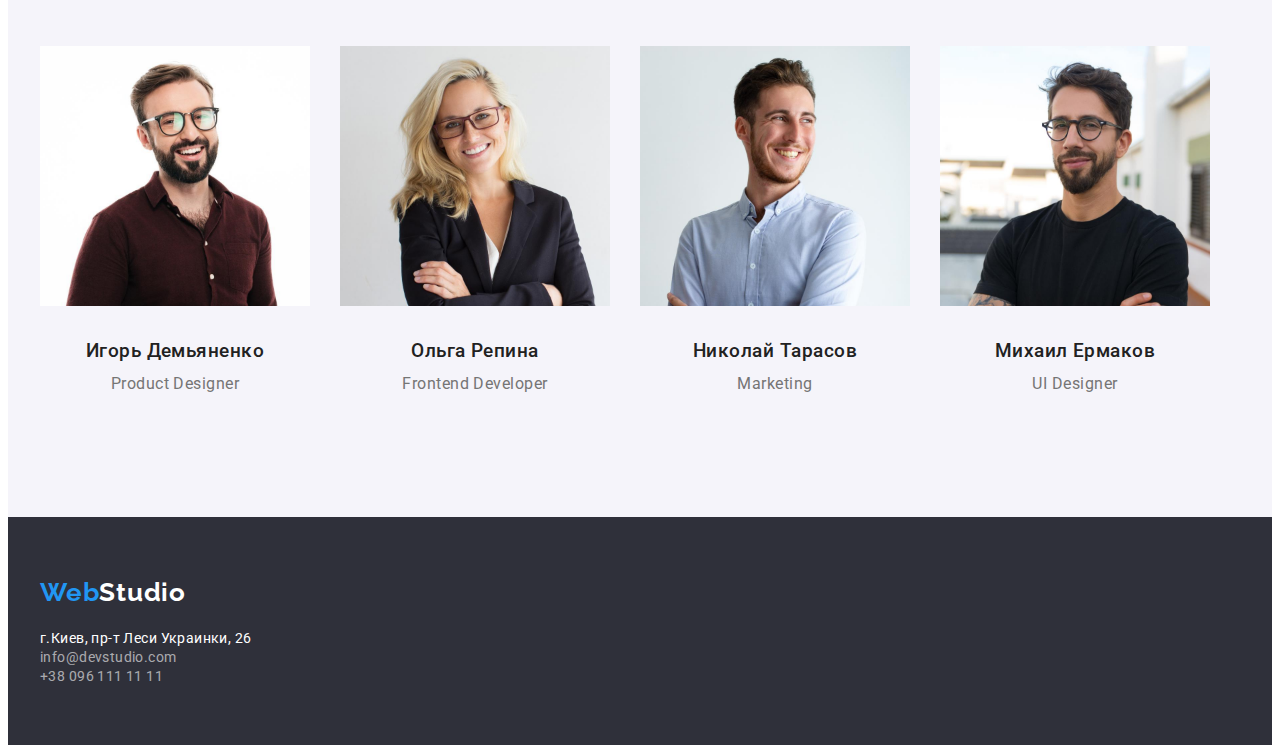
==== commit 2d357394: "portfolio.html+css=second_page" ====
--- a/index.html
+++ b/index.html
@@ -58,7 +58,7 @@
     <section class="hero">
       <div class="container hero-container">
         <h1 class="hero-title">ЭФФЕКТИВНЫЕ РЕШЕНИЯ ДЛЯ ВАШЕГО БИЗНЕСА</h1>
-        <button class="hero-btn btn" type="button">Заказать услугу</button>
+        <button class="hero-btn" type="button">Заказать услугу</button>
       </div>
     </section>
 
--- a/css/styles.css
+++ b/css/styles.css
@@ -6,6 +6,7 @@
 --background-origin: #2F303A;
 --footer-contacts:rgba(255, 255, 255, 0.6);
 --header-logo-dark:#000000;
+--background-team:#F5F4FA;
 }
 
     p, h1, h2, h3, h4, h5, h6 {
@@ -225,13 +226,13 @@
         margin: 0 auto;
     }
     
-    .main-btn:hover, 
-    .main-btn:focus {
+    .btn-portfolio:hover, 
+    .btn-portfolio:focus {
         color: var(--title-color);
     }
     
-    .main-btn:hover, 
-    .main-btn:focus {
+    .btn-portfolio:hover, 
+    .btn-portfolio:focus {
         background-color: var(--accent-color);
     }
     
@@ -300,6 +301,7 @@
     .team {
         padding-top: 94px;
         padding-bottom: 94px;
+        background-color:var(--background-team);
     }
 
     .team-title {
@@ -336,26 +338,28 @@
     /* --------------- projects --------------- */
 
     .portfolio {
-            display: wrap;
     }
 
     .portfolio-container {
-        padding-top: 94px;
-        padding-bottom: 94px;
-    }
-
-    .btn-container {
-      
-    }
-
-    .btn-list { 
-    
-    }
-
-    .main-btn {
+
+    }
+
+    .portfolio-btn-container {
+        padding-left: 280px;
+        padding-right: 280px;
+    }  
+
+    .btn-list {
+    }
+
+    .btn-portfolio {
+        padding-top: 6px;
+        padding-right: 22px;
+        padding-bottom: 6px;
+        padding-left: 22px;
+        margin-top: 94px;
         margin-right: 8px;
         margin-bottom: 50px;
-        cursor: pointer;
         font-size: 16px;
         line-height: 1.63;
         align-items: center;
@@ -364,24 +368,29 @@
         color: var(--header-color);
     }
 
+    .projects {
+    }
+
     .projects-container {
-    
+        margin-bottom: 94px;
     }
 
     .projects-list {
-    
-    }
-
-    .project-card {
-        
-    }
-
-    .project-img {
-        display: flex;
+        display: flex;
+        flex-wrap: wrap;
+        margin-right: -30px;
+    }
+
+    .project-item {
+        flex-basis: calc ((100%-3*30px) / 3);
+        margin-right: 30px;
+        margin-bottom: 30px;
     }
 
     .project-title-container {
-        margin: 20px, 24px;
+        padding-top: 20px;
+        padding-bottom: 20px;
+        padding-left: 24px;
     }
 
     .project-title {
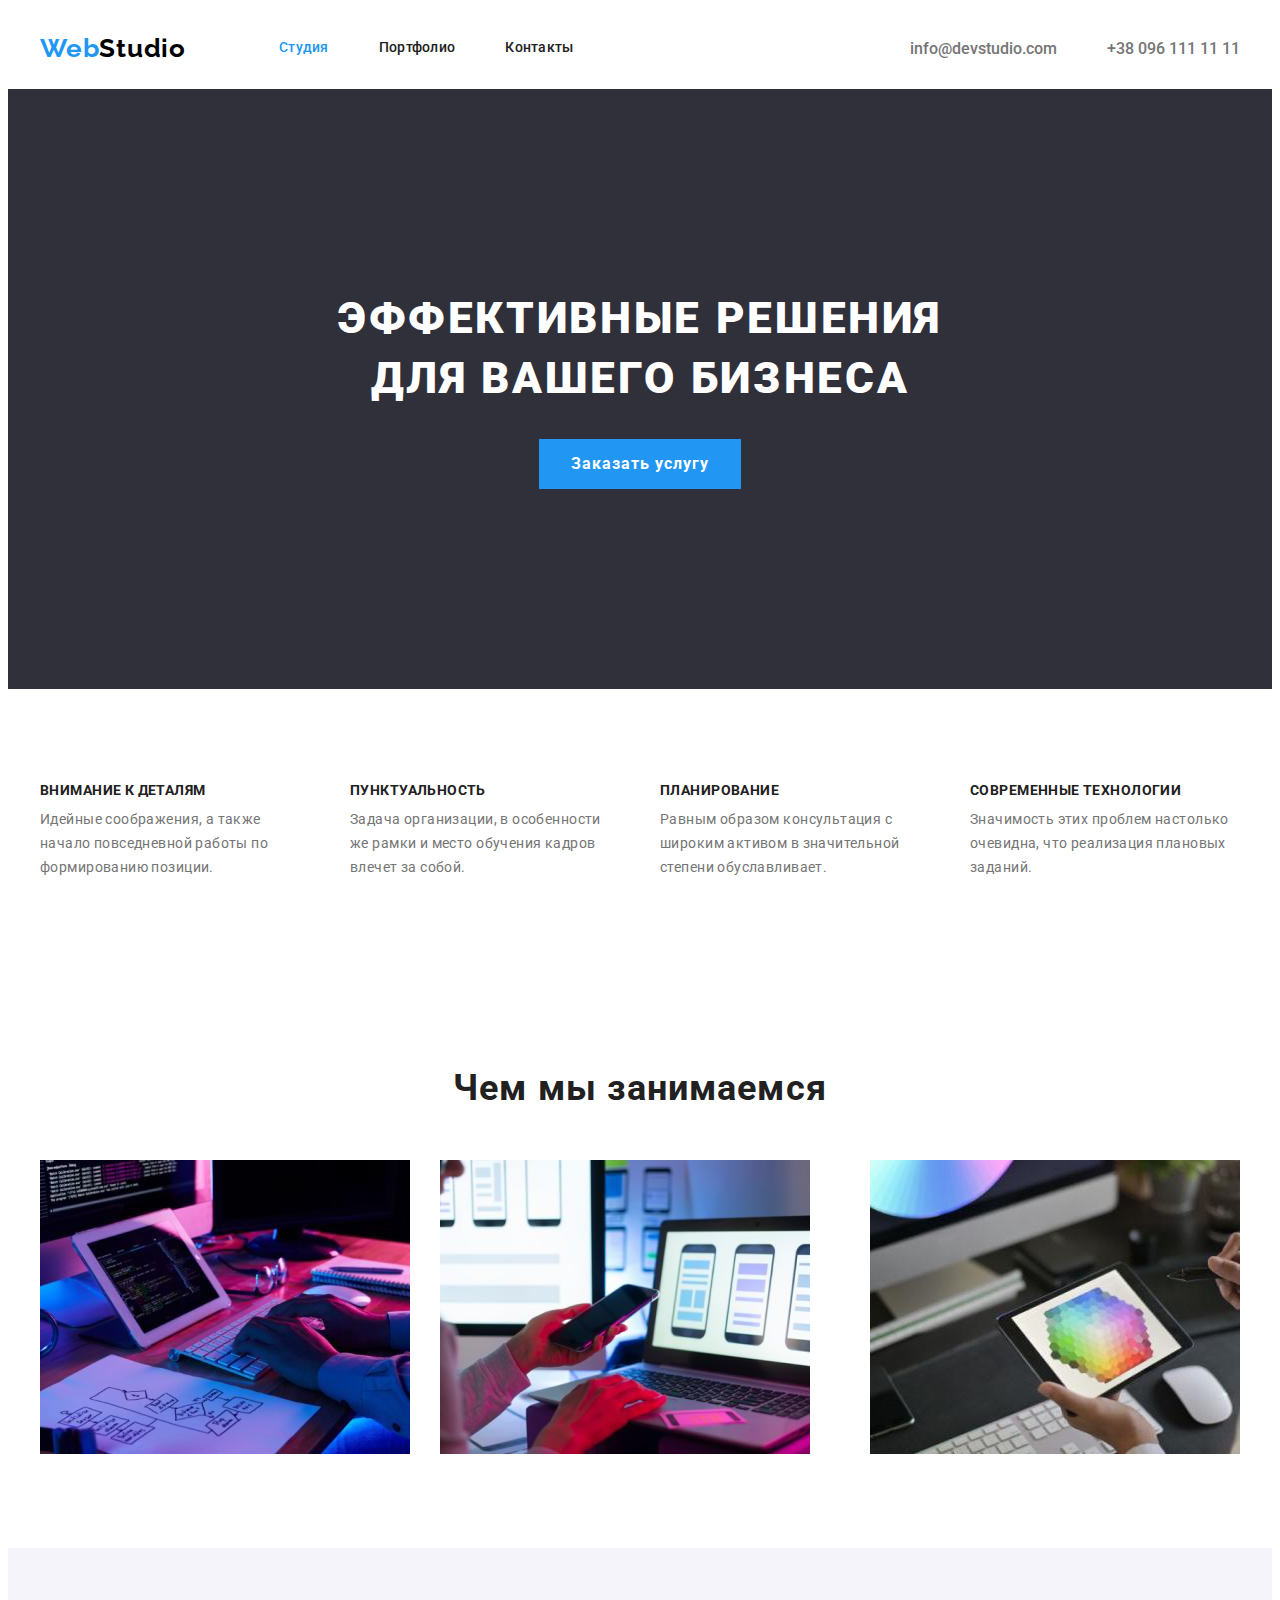
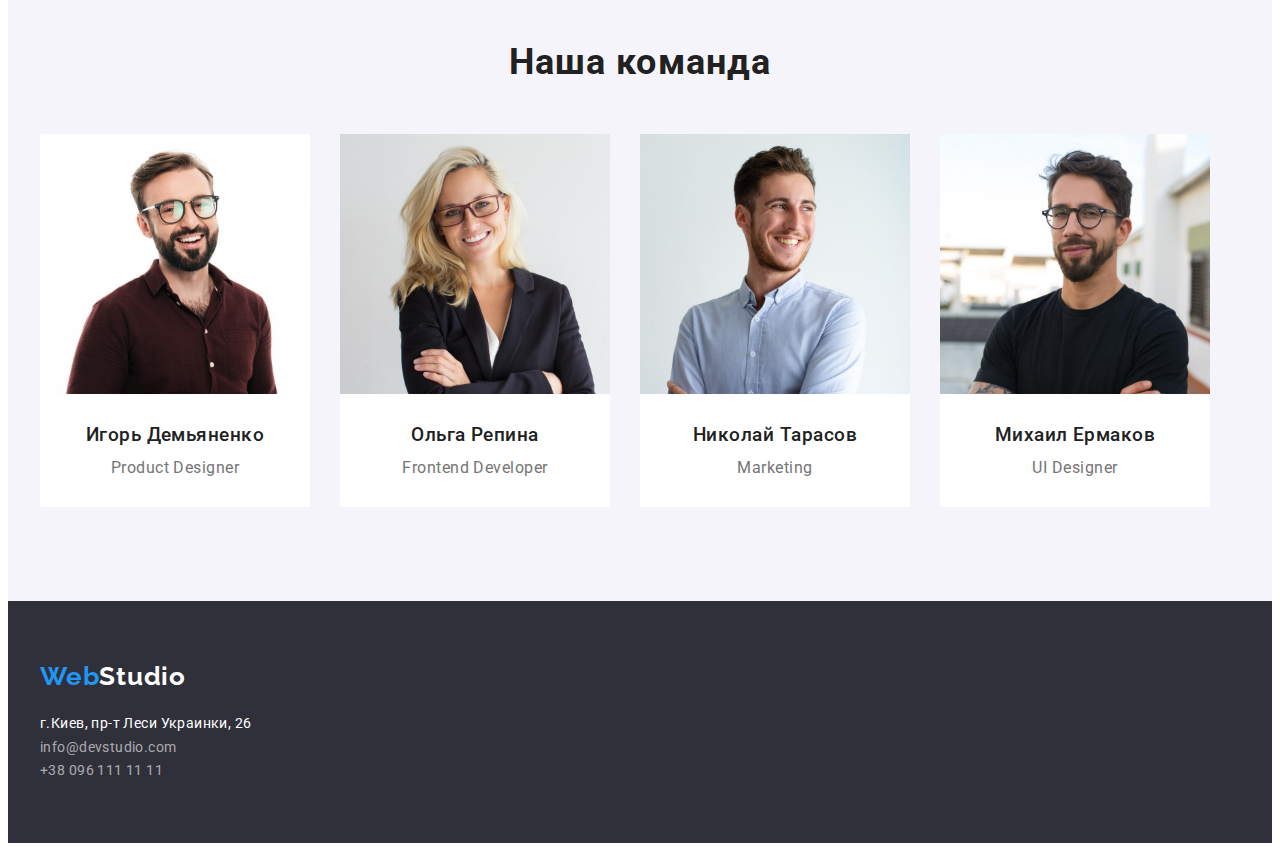
==== commit 2bb4dc9a: "fix_all" ====
--- a/index.html
+++ b/index.html
@@ -16,10 +16,13 @@
   <link rel="stylesheet" href="./css/styles.css">
 </head>
 
+<!-- body -->
 <body>
 
   <!-- top line bd -->
   <header class="header">
+
+    <!-- header container -->
     <div class="container header-container">
 
       <!-- menu nav -->
@@ -37,9 +40,8 @@
           </li>
         </ul>
       </nav>
-      <div class="header-connect">
         <ul class="header-connect-menu list">
-          <li>
+          <li class="header-connect-item">
             <a class="header-connect-list header-connect-mail link"
               href="e-mail.info@devstudio.com">info@devstudio.com</a>
           </li>
@@ -47,7 +49,6 @@
             <a class="header-connect-list header-connect-tel link" href="tel:+380961111111">+38 096 111 11 11</a>
           </li>
         </ul>
-      </div>
     </div>
   </header>
 
@@ -56,6 +57,8 @@
 
     <!-- hero -->
     <section class="hero">
+
+      <!-- hero container -->
       <div class="container hero-container">
         <h1 class="hero-title">ЭФФЕКТИВНЫЕ РЕШЕНИЯ ДЛЯ ВАШЕГО БИЗНЕСА</h1>
         <button class="hero-btn" type="button">Заказать услугу</button>
@@ -64,7 +67,9 @@
 
     <!-- feature -->
     <section class="feature">
-      <div class="container feature-container">
+
+      <!-- feature container -->
+      <div class="container">
         <ul class="feature-list list">
           <li class="feature-item">
             <h3 class="feature-title">Внимание к деталям</h3>
@@ -96,10 +101,12 @@
 
     <!-- typography -->
     <section class="typography">
-      <div class="container typography-container">
+
+    <!-- typography container -->
+      <div class="container">
         <h2 class="typography-title">Чем мы занимаемся</h2>
         <ul class="typography-list list">
-          <li class="typography-item">
+          <li >
             <img src="./images/box1.jpg" width="370" height="294" alt="PC" />
           </li>
           <li class="typography-item">
@@ -161,7 +168,6 @@
 
       <!-- address -->
       <address class="footer-address">
-        <div class="footer-connect">
           <ul class="footer-address-menu list">
             <li>
               <a class="footer-address-link link " href="https://goo.gl/maps/Ejw2aS4fVwMZo3iX7" target="blank"
@@ -174,7 +180,6 @@
               <a class="footer-address-link footer-tel link" href="tel:+380961111111">+38 096 111 11 11</a>
             </li>
           </ul>
-        </div>
       </address>
     </div>
   </footer>
--- a/css/styles.css
+++ b/css/styles.css
@@ -9,7 +9,13 @@
 --background-team:#F5F4FA;
 }
 
-    p, h1, h2, h3, h4, h5, h6 {
+    p, 
+    h1, 
+    h2, 
+    h3, 
+    h4, 
+    h5, 
+    h6 {
         margin: 0;
     }
 
@@ -18,10 +24,6 @@
         padding: 0;
     }
 
-    button {
-        cursor: pointer;
-    }
-    
     body {
         font-style: normal;
         font-family: Roboto, 
@@ -29,6 +31,27 @@
         'Open Sans', 'Helvetica Neue', sans-serif;
         color:var(--header-color);
     }
+
+    button {
+        cursor: pointer;
+        padding: 0;
+        border: none;
+        font: inherit;
+        color: inherit;
+        cursor: pointer;
+    }
+
+    address {
+        font-style: normal;
+        /* or */
+        font-style: inherit;
+        }
+
+    img {
+        display: block;
+        max-width: 100%;
+        height: auto;
+        }
 
     .container {
         width: 1200px;
@@ -40,10 +63,13 @@
     
     .list {
         list-style: none;
+        padding-left: 0;
+        margin: 0;
     }
     
     .link {
         text-decoration: none;
+        color: inherit;
     }
 
       /* --------------- logo --------------- */
@@ -64,7 +90,7 @@
     .header-logo-dark {
         color: var(--header-logo-dark);
     }
-    
+
     .footer-logo-light {
         color: var(--title-color);
     }
@@ -72,8 +98,8 @@
     /* --------------- header ---------------*/
 
     .header {
-        padding-top: 24px;
-        padding-bottom: 24px;
+        padding-top: 25px;
+        padding-bottom: 25px;
     }
 
     .header-container {
@@ -81,13 +107,13 @@
         align-items: center;
     }
 
-    .header-connect {
+    .header-connect-menu {
+        display: flex;
         margin-left: auto;
         align-items: center;
     }
 
-    .list,
-    .header-connect-menu {
+    .list {
         display: flex;
     }
     
@@ -103,7 +129,7 @@
     }
 
     .menu-item:not(:last-child),
-    .header-connect-mail {
+    .header-connect-item {
         margin-right: 50px;
     }
 
@@ -132,8 +158,7 @@
         color: var(--accent-color);
     }
     
-    .nav-menu,
-    .footer-address-link {
+    .nav-menu {
         font-size: 14px; 
         line-height: 1.14;
     }
@@ -154,17 +179,22 @@
         font-style: normal;
     }
 
-    .footer-connect {
-        margin-top: 20px;
-    }
-
     .footer-address-menu {
         display: inline-block;
+        padding-top: 20px;
     }
     
     /* --------------- address ---------------  */
     
+    .footer-address-link:not(:last-child) {
+        padding-bottom: 9px;
+    }
+
     .footer-address-link {
+        font-style: normal;
+        font-weight: normal;
+        font-size: 14px; 
+        line-height: 1.7;
         letter-spacing: 0.03em;
         color: var(--title-color);
     }
@@ -176,8 +206,6 @@
     
     .footer-e-mail, 
     .footer-tel {
-        font-style: normal;
-        font-weight: normal;
         color: var(--footer-contacts);
     }
     
@@ -209,7 +237,7 @@
     /* --------------- hero button --------------- */
     
     .hero-btn,
-    .project-text {
+    .projects-text {
         font-size: 16px;
         line-height: 1.87;
     }
@@ -241,20 +269,21 @@
     .feature-item:not(:last-child),
     .typography-item:not(:last-child),
     .team-item:not(:last-child),
-    .project-item {
+    .projects-item {
         margin-right: 30px;
     }
     
     /* --------------- feature --------------- */
     
     .feature {
-        margin-top: 94px;
-        margin-bottom: 94px;
-    }
-
-    .feature-container {?}
-
-    .feature-list {?}
+        padding-top: 94px;
+        padding-bottom: 94px;
+    }
+
+    .feature-list {
+        display: flex;
+        justify-content: space-between;
+    }
 
     .feature-title {
         font-style: normal;
@@ -278,11 +307,17 @@
     /* --------------- typography --------------- */
 
     .typography {
+        padding-top: 94px;
         padding-bottom: 94px;
     }
-    
+
     .typography-title {
         margin-bottom: 50px;
+    }
+
+    .typography-list {
+        display: flex;
+        justify-content: space-between;
     }
 
     .typography-title,
@@ -322,6 +357,7 @@
     }
 
     .team-item {
+        background-color: var(--title-color);
     }
 
     .team-item-title {
@@ -335,31 +371,26 @@
         color: var(--second-header-color);
     }
     
-    /* --------------- projects --------------- */
+    /* --------------- portfolio --------------- */
 
     .portfolio {
-    }
-
-    .portfolio-container {
-
-    }
-
-    .portfolio-btn-container {
+        padding-top: 94px;
+        padding-bottom: 94px;
+    }
+
+    .btn-list {
+        display: flex;
         padding-left: 280px;
-        padding-right: 280px;
+        padding-bottom: 50px;
     }  
-
-    .btn-list {
-    }
 
     .btn-portfolio {
         padding-top: 6px;
         padding-right: 22px;
         padding-bottom: 6px;
         padding-left: 22px;
-        margin-top: 94px;
-        margin-right: 8px;
-        margin-bottom: 50px;
+        margin: 8px;
+        font-weight: 500;
         font-size: 16px;
         line-height: 1.63;
         align-items: center;
@@ -368,32 +399,25 @@
         color: var(--header-color);
     }
 
-    .projects {
-    }
-
-    .projects-container {
-        margin-bottom: 94px;
-    }
-
     .projects-list {
         display: flex;
         flex-wrap: wrap;
         margin-right: -30px;
     }
 
-    .project-item {
+    .projects-item {
         flex-basis: calc ((100%-3*30px) / 3);
         margin-right: 30px;
         margin-bottom: 30px;
     }
 
-    .project-title-container {
+    .projects-title-container {
         padding-top: 20px;
         padding-bottom: 20px;
         padding-left: 24px;
     }
 
-    .project-title {
+    .projects-title {
         font-weight: bold;
         font-size: 18px;
         line-height: 2;
@@ -401,7 +425,7 @@
         color: var(--header-color);
     }
     
-    .project-text {
+    .projects-text {
         font-weight: normal;
         letter-spacing: 0.03em;
         color: var(--second-header-color);
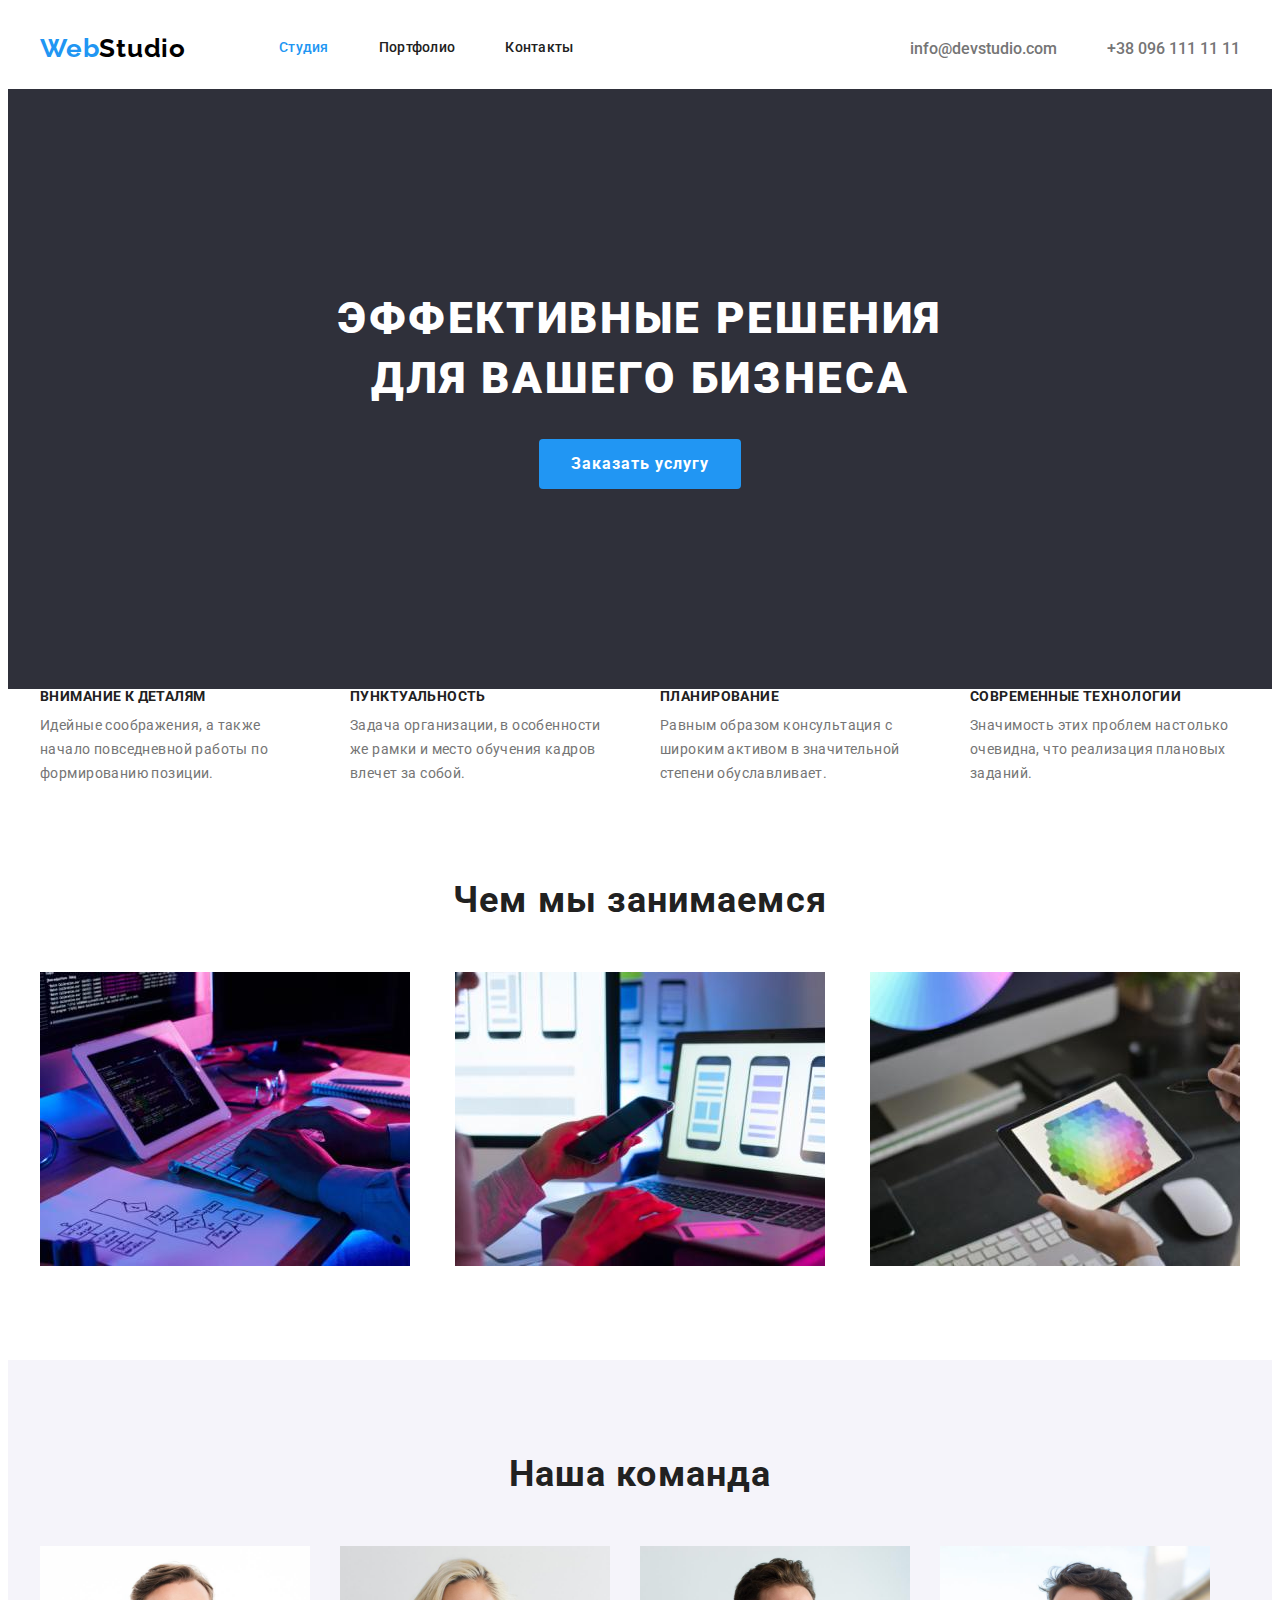
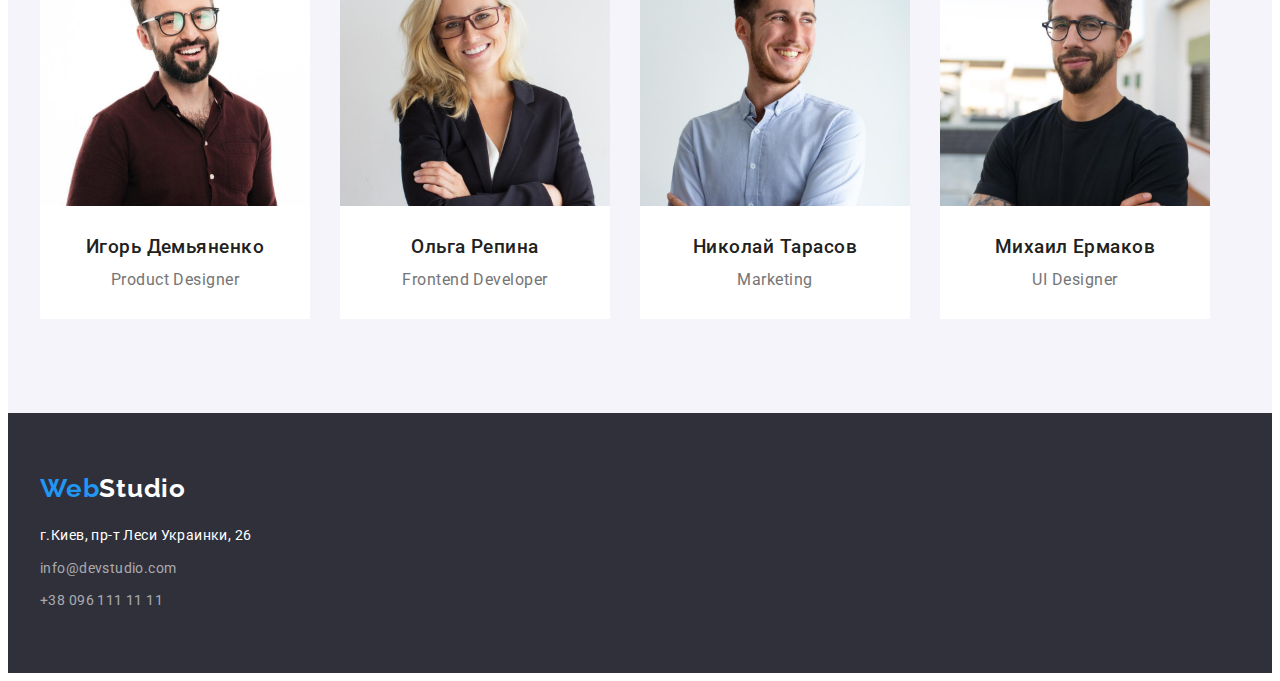
==== commit 6813ded9: "fix" ====
--- a/index.html
+++ b/index.html
@@ -106,7 +106,7 @@
       <div class="container">
         <h2 class="typography-title">Чем мы занимаемся</h2>
         <ul class="typography-list list">
-          <li >
+          <li class="typography-item">
             <img src="./images/box1.jpg" width="370" height="294" alt="PC" />
           </li>
           <li class="typography-item">
@@ -164,19 +164,19 @@
   <!-- footer -->
   <footer class="footer">
     <div class="container footer-container">
-      <a class="logo link" href="./index.html">Web<span class="footer-logo-light">Studio</span></a>
+      <a class="footer-logo logo link" href="./index.html">Web<span class="footer-logo-light">Studio</span></a>
 
       <!-- address -->
       <address class="footer-address">
           <ul class="footer-address-menu list">
-            <li>
+            <li class="footer-address-connect">
               <a class="footer-address-link link " href="https://goo.gl/maps/Ejw2aS4fVwMZo3iX7" target="blank"
                 rel="noopener noreferrer">г.Киев, пр-т Леси Украинки, 26</a>
             </li>
-            <li>
+            <li class="footer-address-connect">
               <a class="footer-address-link footer-e-mail link" href="info@devstudio.com">info@devstudio.com</a>
             </li>
-            <li>
+            <li class="footer-address-connect">
               <a class="footer-address-link footer-tel link" href="tel:+380961111111">+38 096 111 11 11</a>
             </li>
           </ul>
--- a/css/styles.css
+++ b/css/styles.css
@@ -7,6 +7,7 @@
 --footer-contacts:rgba(255, 255, 255, 0.6);
 --header-logo-dark:#000000;
 --background-team:#F5F4FA;
+--border-color: #EEEEEE;
 }
 
     p, 
@@ -91,8 +92,14 @@
         color: var(--header-logo-dark);
     }
 
+    .footer-logo {
+        display: block;
+        margin-bottom: 20px;
+    }
+
     .footer-logo-light {
         color: var(--title-color);
+       
     }
 
     /* --------------- header ---------------*/
@@ -167,12 +174,12 @@
     
     .footer {
         background-color: var(--background-origin);
+        padding-top: 60px;
+        padding-bottom: 60px;
     }
 
     .footer-container {
         display: column;
-        padding-top: 60px;
-        padding-bottom: 60px;
     }
 
     .footer-address {
@@ -181,22 +188,28 @@
 
     .footer-address-menu {
         display: inline-block;
-        padding-top: 20px;
+    }
+
+    .footer-address-connect:not(:last-child) {
+    margin-bottom: 9px;
     }
     
     /* --------------- address ---------------  */
     
     .footer-address-link:not(:last-child) {
-        padding-bottom: 9px;
+  padding-bottom: 15px;
     }
 
     .footer-address-link {
+        display: block;
+
         font-style: normal;
         font-weight: normal;
         font-size: 14px; 
         line-height: 1.7;
         letter-spacing: 0.03em;
         color: var(--title-color);
+  
     }
     
     .footer-address-link:hover,
@@ -251,6 +264,7 @@
         letter-spacing: 0.06em;
         color:var(--title-color);
         background-color:var(--accent-color);
+        border-radius: 4px;
         margin: 0 auto;
     }
     
@@ -276,7 +290,6 @@
     /* --------------- feature --------------- */
     
     .feature {
-        padding-top: 94px;
         padding-bottom: 94px;
     }
 
@@ -307,7 +320,6 @@
     /* --------------- typography --------------- */
 
     .typography {
-        padding-top: 94px;
         padding-bottom: 94px;
     }
 
@@ -397,6 +409,7 @@
         text-align: center;
         letter-spacing: 0.03em;
         color: var(--header-color);
+        border-radius: 4px;
     }
 
     .projects-list {
@@ -412,6 +425,9 @@
     }
 
     .projects-title-container {
+        background-color: var(--title-color);
+        border: 1px solid #EEEEEE;
+        box-sizing: border-box;
         padding-top: 20px;
         padding-bottom: 20px;
         padding-left: 24px;
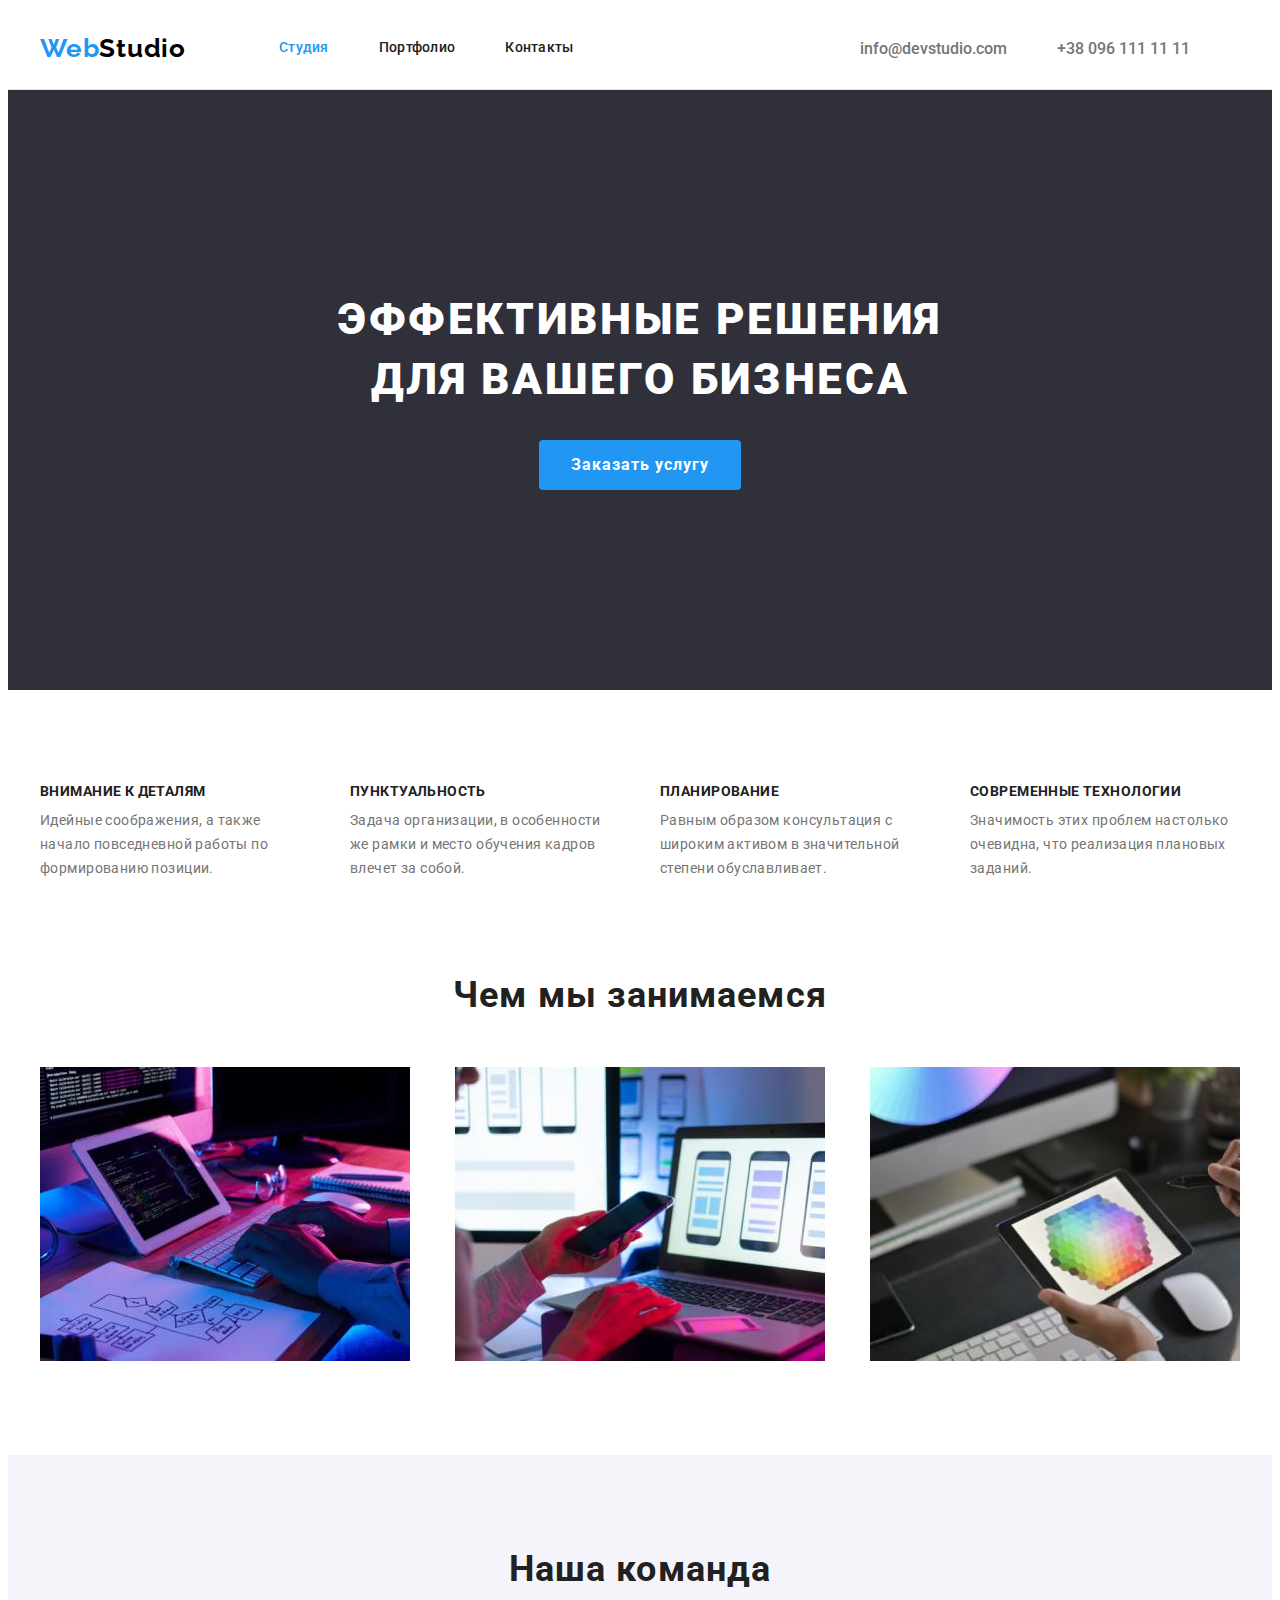
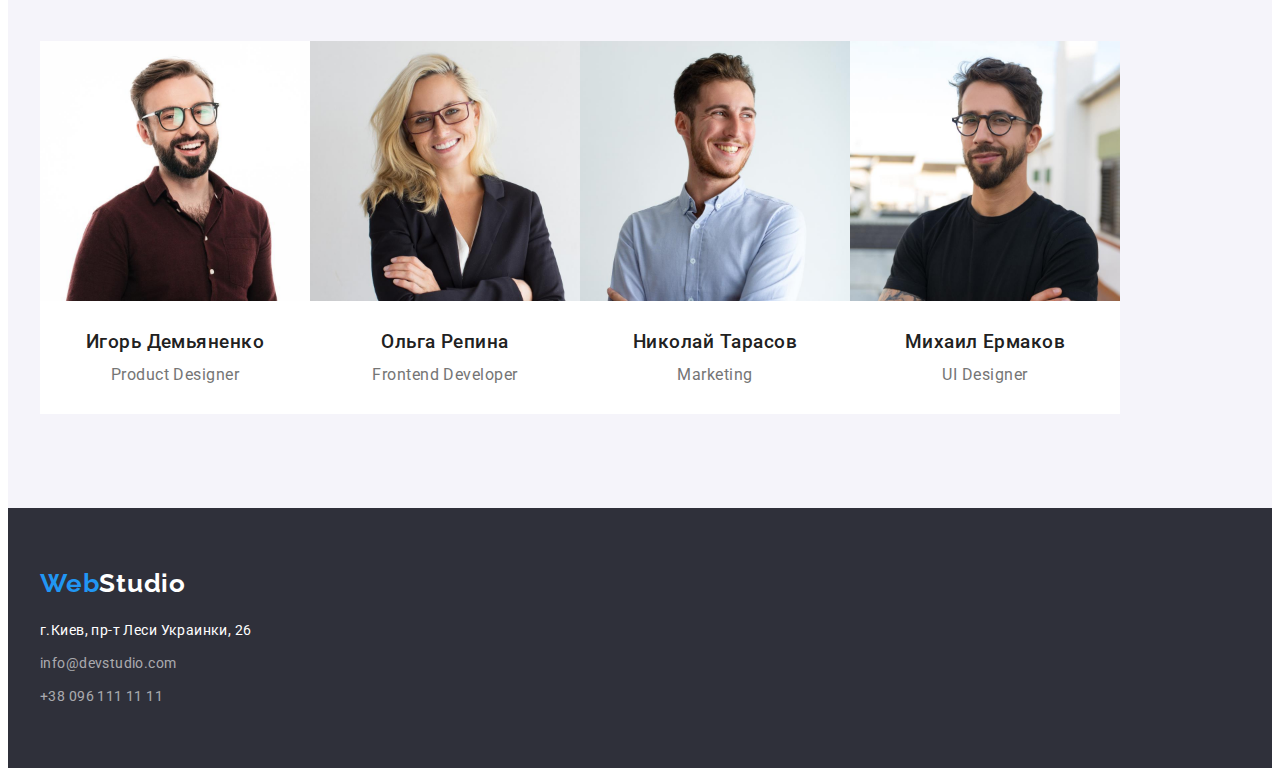
==== commit f4b0ff4b: "fix" ====
--- a/index.html
+++ b/index.html
@@ -45,7 +45,7 @@
             <a class="header-connect-list header-connect-mail link"
               href="e-mail.info@devstudio.com">info@devstudio.com</a>
           </li>
-          <li>
+          <li class="header-connect-item">
             <a class="header-connect-list header-connect-tel link" href="tel:+380961111111">+38 096 111 11 11</a>
           </li>
         </ul>
--- a/css/styles.css
+++ b/css/styles.css
@@ -105,6 +105,7 @@
     /* --------------- header ---------------*/
 
     .header {
+        border-bottom: 1px solid #E5E5E5;
         padding-top: 25px;
         padding-bottom: 25px;
     }
@@ -196,13 +197,8 @@
     
     /* --------------- address ---------------  */
     
-    .footer-address-link:not(:last-child) {
-  padding-bottom: 15px;
-    }
-
     .footer-address-link {
         display: block;
-
         font-style: normal;
         font-weight: normal;
         font-size: 14px; 
@@ -283,19 +279,24 @@
     .feature-item:not(:last-child),
     .typography-item:not(:last-child),
     .team-item:not(:last-child),
-    .projects-item {
+     {
         margin-right: 30px;
     }
     
     /* --------------- feature --------------- */
     
     .feature {
+        padding-top: 94px;
         padding-bottom: 94px;
     }
 
     .feature-list {
         display: flex;
         justify-content: space-between;
+    }
+
+    .feature-item {
+        width: 270px;
     }
 
     .feature-title {
@@ -310,7 +311,6 @@
     }
     
     .feature-text {
-        width: 270px;
         font-size: 14px;
         line-height: 1.71;
         letter-spacing: 0.03em;
@@ -362,7 +362,7 @@
 
     .team-list {
         font-size: 16px;
-        line-height: 1.19x;
+        line-height: 1.19;
         text-align: center;
         letter-spacing: 0.03em;
         display: flex;
@@ -392,16 +392,19 @@
 
     .btn-list {
         display: flex;
-        padding-left: 280px;
-        padding-bottom: 50px;
+        margin-bottom: 50px;
+        justify-content: center;
     }  
+
+    .btn-link:not(:last-child) {
+        margin-right: 8px;
+    }
 
     .btn-portfolio {
         padding-top: 6px;
         padding-right: 22px;
         padding-bottom: 6px;
         padding-left: 22px;
-        margin: 8px;
         font-weight: 500;
         font-size: 16px;
         line-height: 1.63;
@@ -415,13 +418,14 @@
     .projects-list {
         display: flex;
         flex-wrap: wrap;
-        margin-right: -30px;
+        margin-top: -30px;
+        margin-left: -30px;
     }
 
     .projects-item {
         flex-basis: calc ((100%-3*30px) / 3);
-        margin-right: 30px;
-        margin-bottom: 30px;
+        margin-top: 30px;
+        margin-left: 30px;
     }
 
     .projects-title-container {
@@ -431,14 +435,16 @@
         padding-top: 20px;
         padding-bottom: 20px;
         padding-left: 24px;
+        border-top: none;
     }
 
     .projects-title {
         font-weight: bold;
         font-size: 18px;
         line-height: 2;
-        letter-spacing: 0.06em;
-        color: var(--header-color);
+        letter-spacing: 0.03em;
+        color: var(--header-color);
+        padding-right: ;
     }
     
     .projects-text {
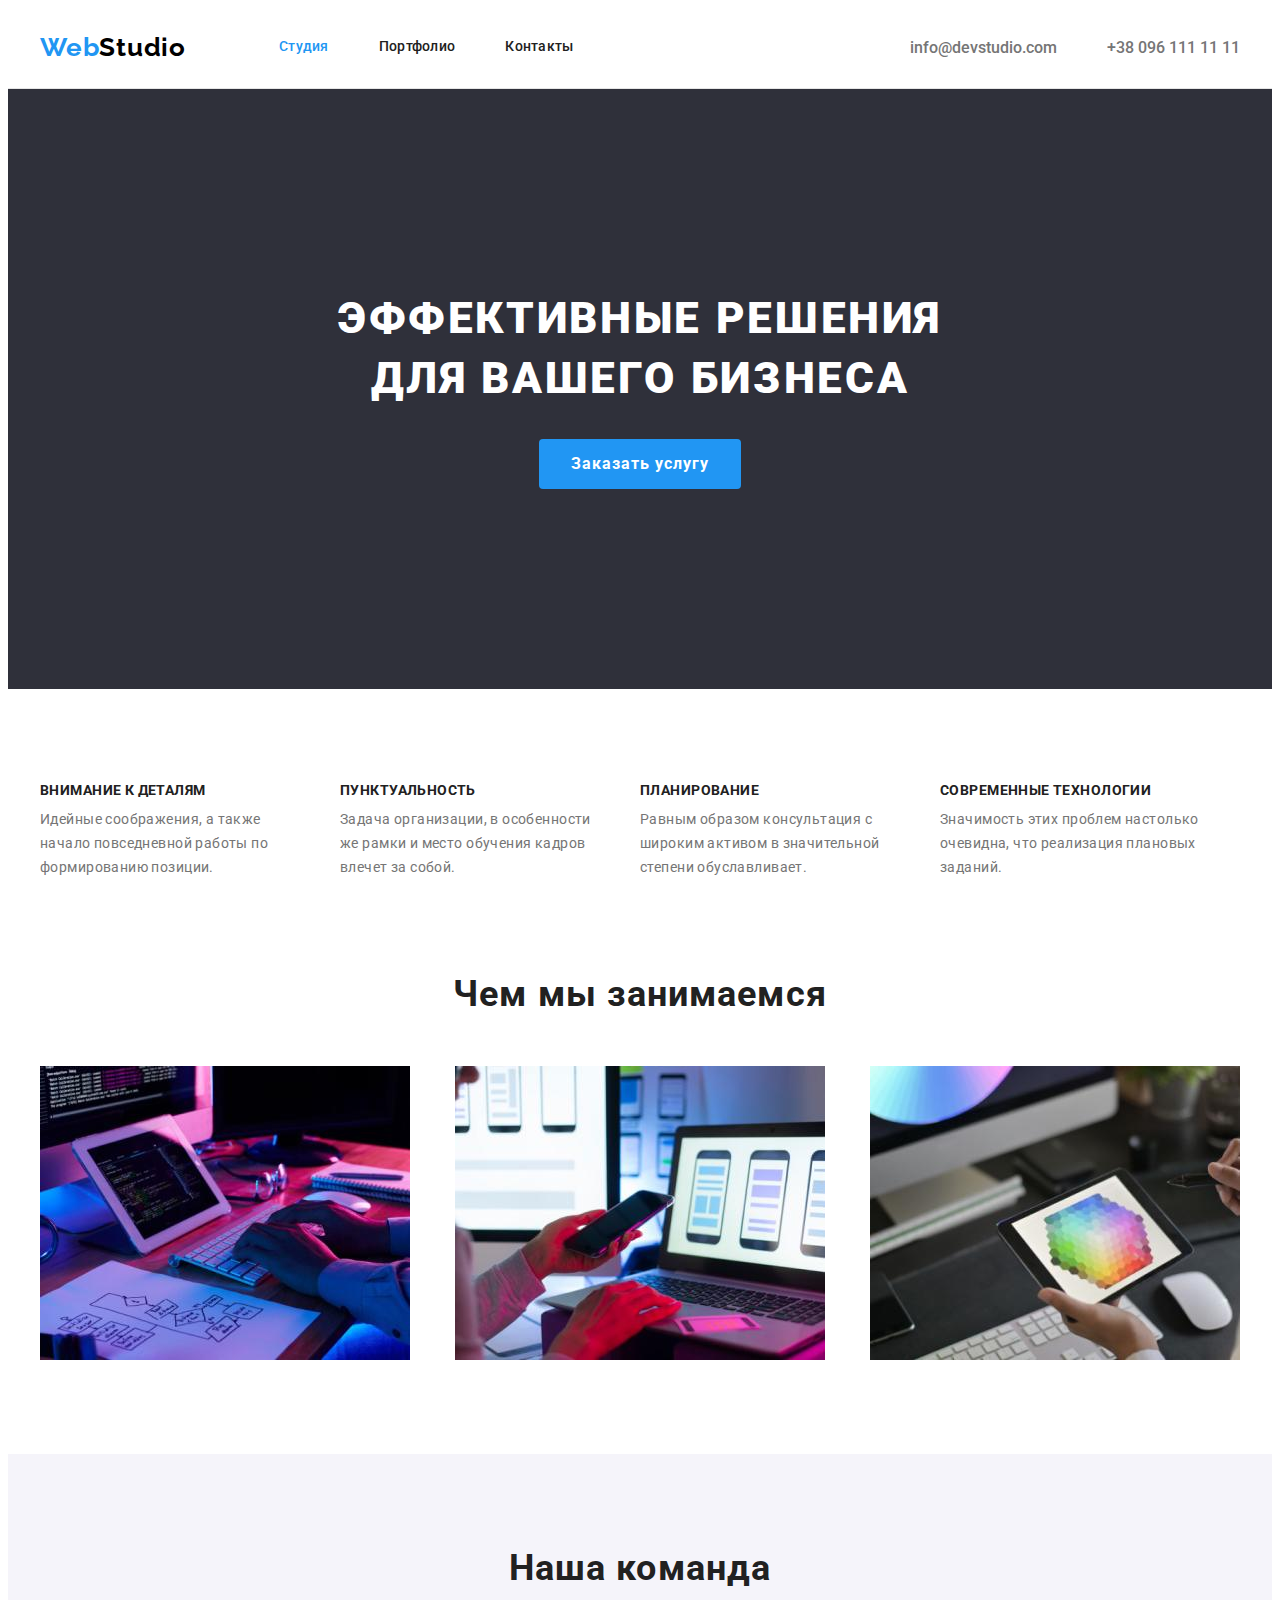
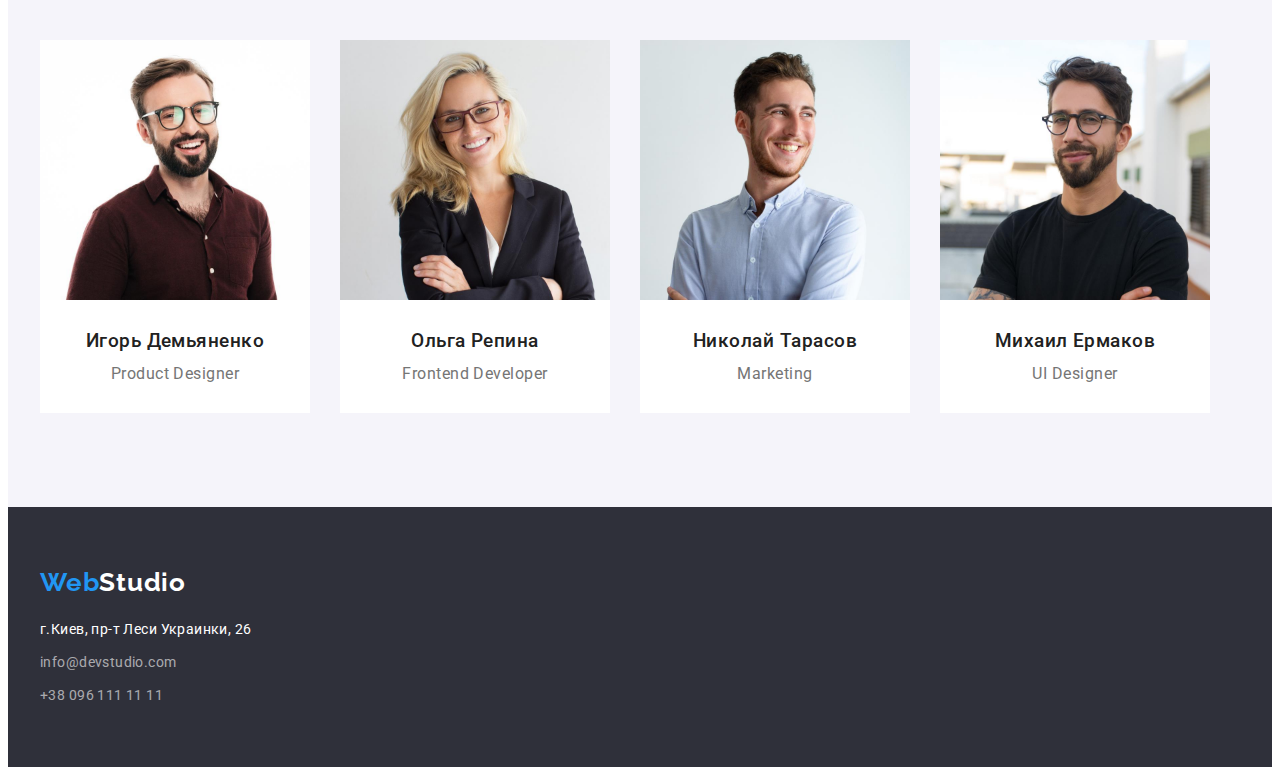
==== commit 696948a2: "fix_css" ====
--- a/index.html
+++ b/index.html
@@ -121,12 +121,12 @@
 
     <!-- team -->
     <section class="team">
-      <h2 class="team-title">Наша команда</h2>
 
       <!-- team-container -->
       <div class="container">
+      <h2 class="team-title">Наша команда</h2>
+      
         <ul class="team-list list">
-
           <li class="team-item">
             <img src="./images/img(1).jpg" width="270" height="260" alt="team card 1" />
             <div class="team-container">
--- a/css/styles.css
+++ b/css/styles.css
@@ -106,7 +106,7 @@
 
     .header {
         border-bottom: 1px solid #E5E5E5;
-        padding-top: 25px;
+        padding-top: 24px;
         padding-bottom: 25px;
     }
 
@@ -137,7 +137,7 @@
     }
 
     .menu-item:not(:last-child),
-    .header-connect-item {
+    .header-connect-item:not(:last-child) {
         margin-right: 50px;
     }
 
@@ -180,7 +180,7 @@
     }
 
     .footer-container {
-        display: column;
+        display: ;
     }
 
     .footer-address {
@@ -278,9 +278,8 @@
 
     .feature-item:not(:last-child),
     .typography-item:not(:last-child),
-    .team-item:not(:last-child),
-     {
-        margin-right: 30px;
+    .team-item:not(:last-child){
+    margin-right: 30px;
     }
     
     /* --------------- feature --------------- */
@@ -292,7 +291,6 @@
 
     .feature-list {
         display: flex;
-        justify-content: space-between;
     }
 
     .feature-item {
@@ -330,6 +328,10 @@
     .typography-list {
         display: flex;
         justify-content: space-between;
+    }
+
+    .typography-item {
+        width: 370px;
     }
 
     .typography-title,
@@ -415,6 +417,8 @@
         border-radius: 4px;
     }
 
+/* --------------- our projects --------------- */
+
     .projects-list {
         display: flex;
         flex-wrap: wrap;
@@ -443,8 +447,7 @@
         font-size: 18px;
         line-height: 2;
         letter-spacing: 0.03em;
-        color: var(--header-color);
-        padding-right: ;
+        margin-bottom: 4px;
     }
     
     .projects-text {
